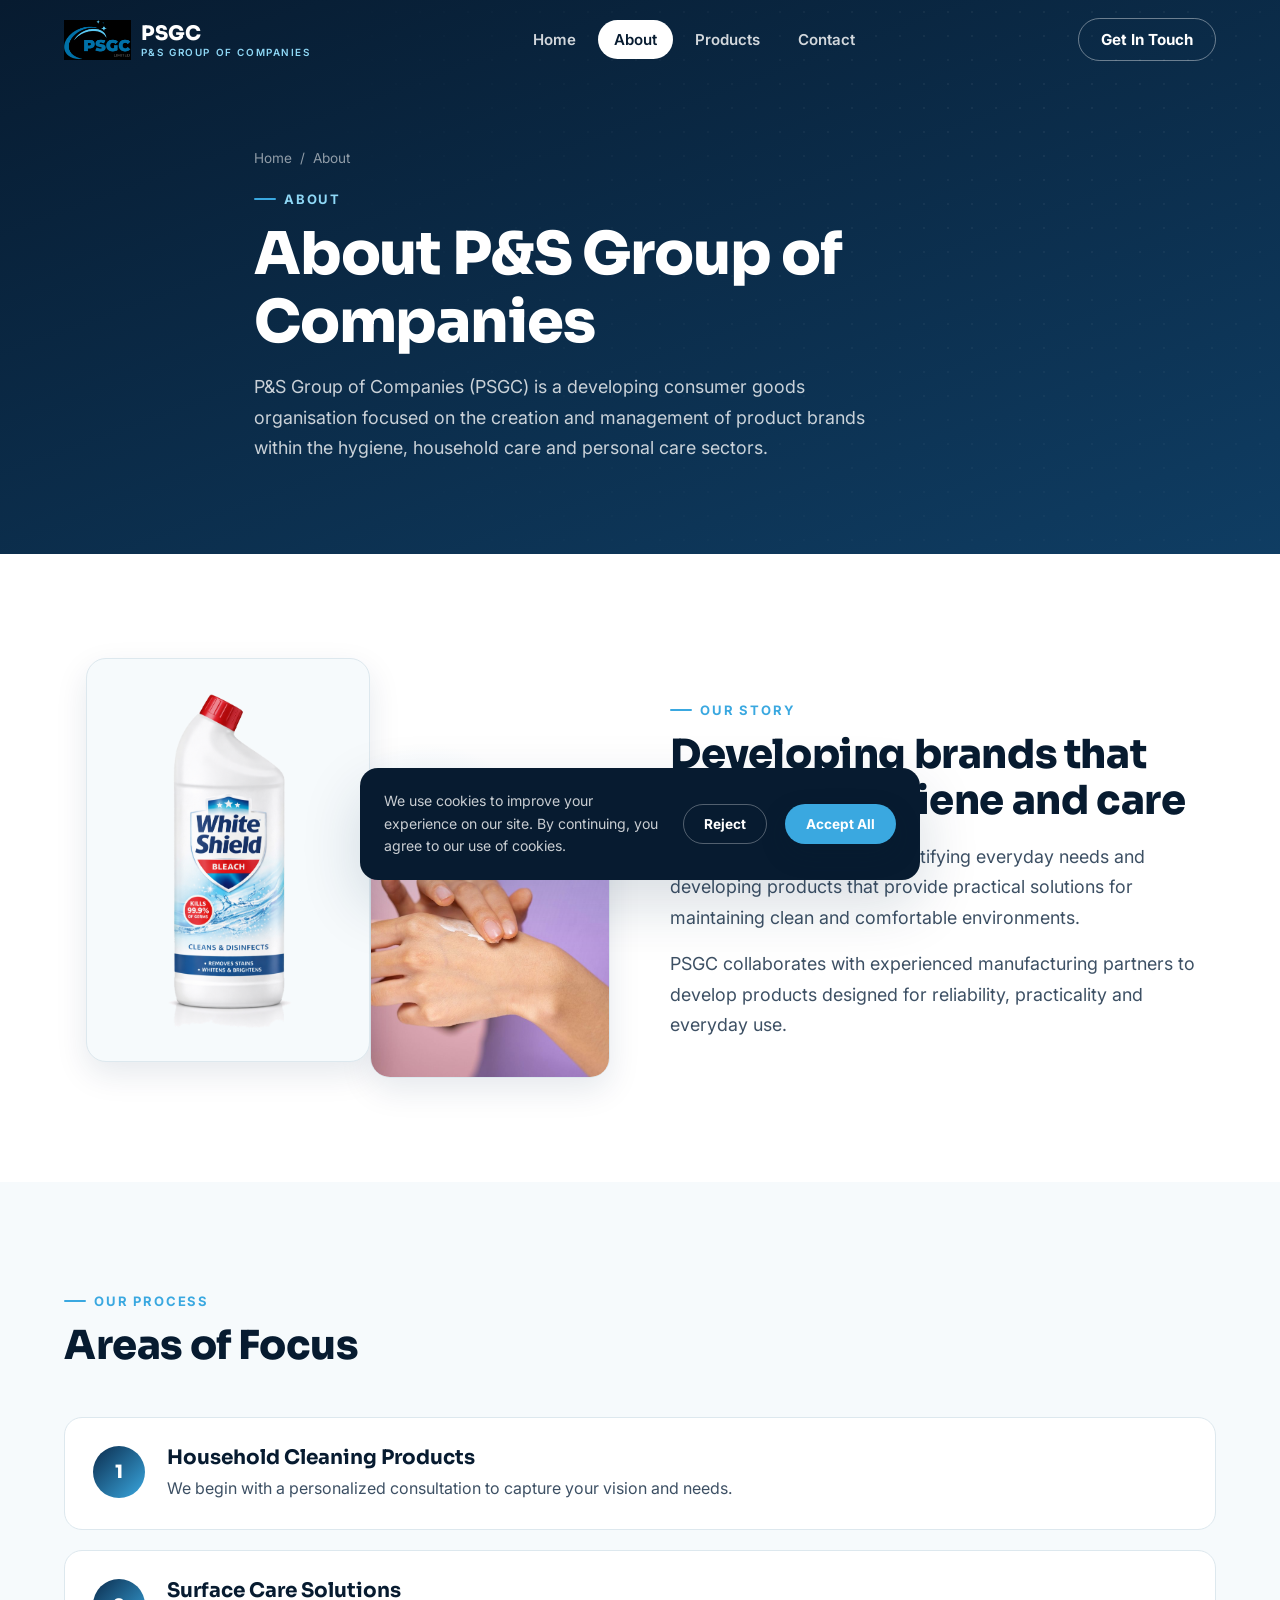
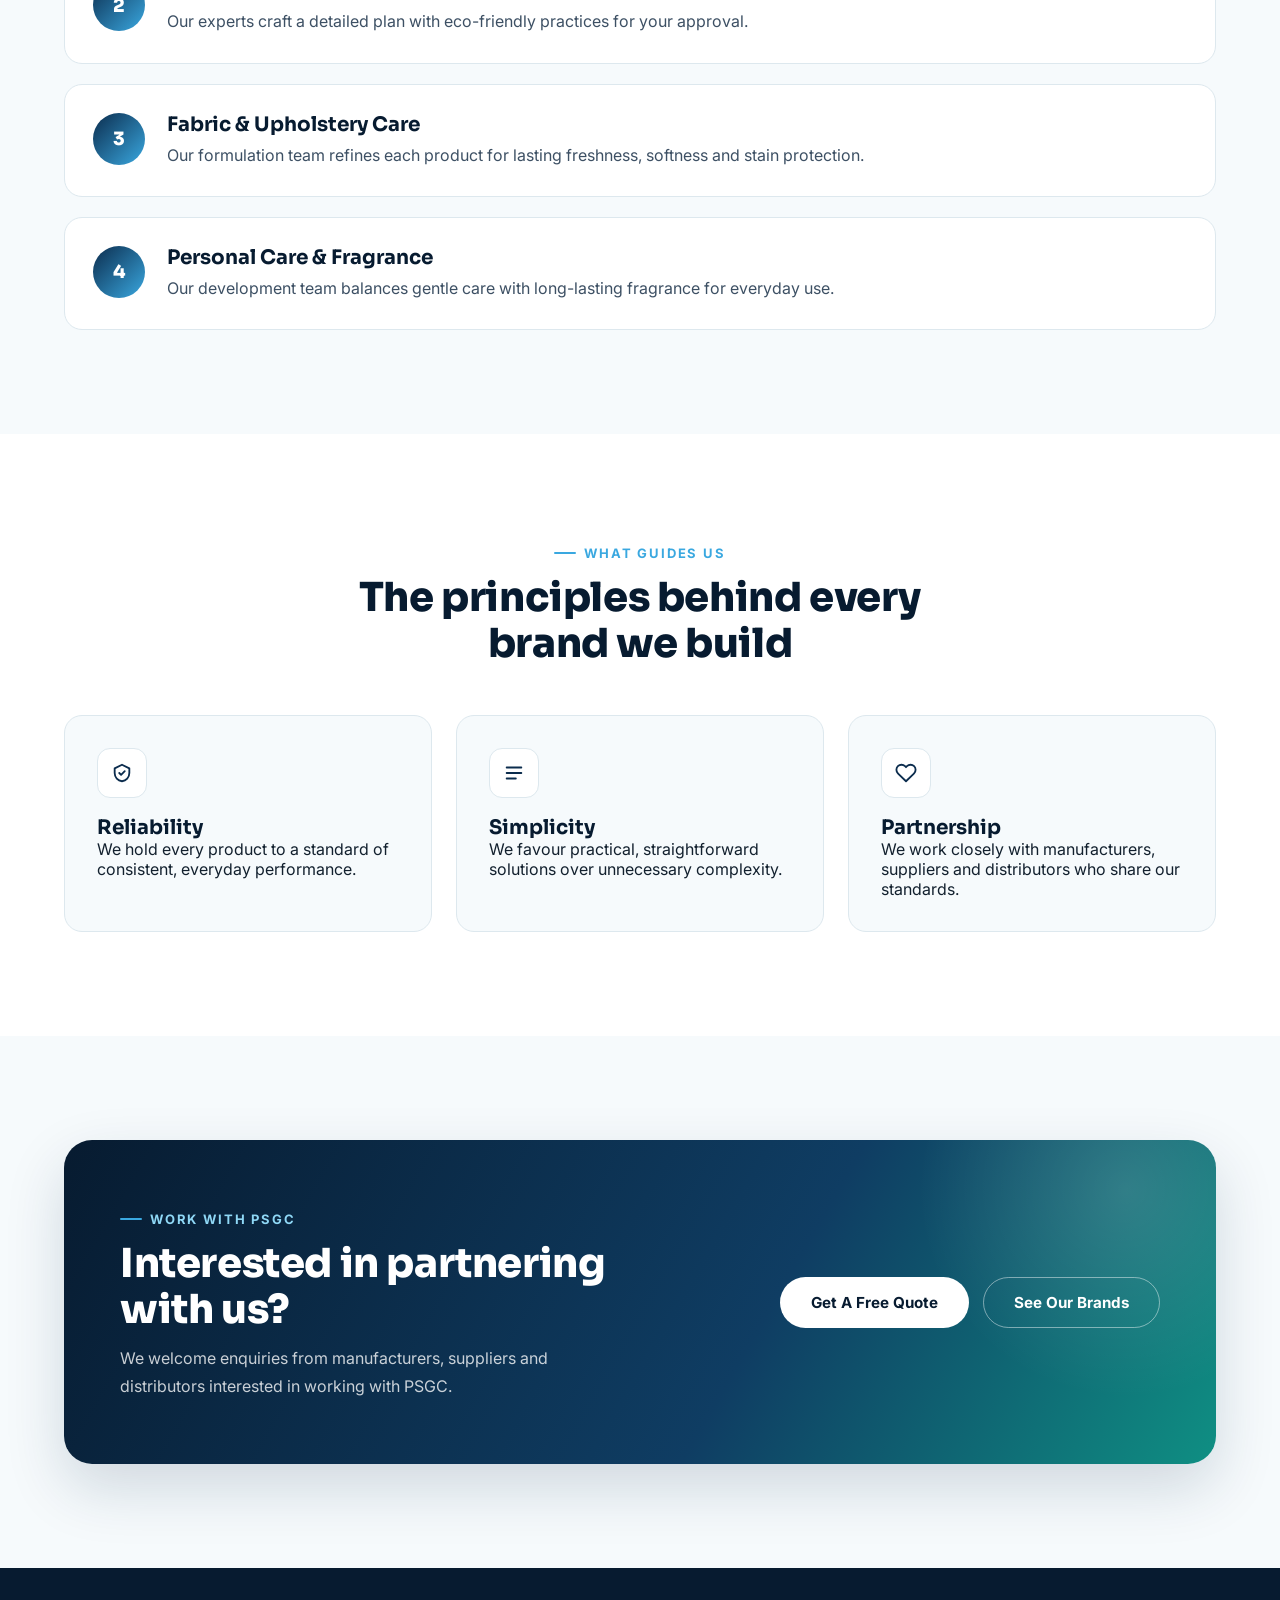
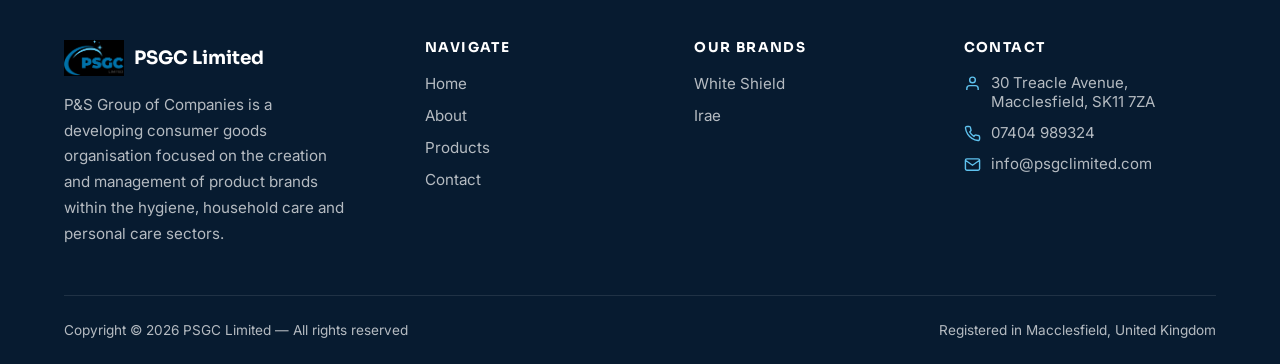
==== about.html @ ba2ca589 "Redesign hero with scrolling product showcase, transparent product images, and lifestyle photography" ====
<!doctype html>
<html lang="en">
<head>
<meta charset="UTF-8">
<meta name="viewport" content="width=device-width, initial-scale=1">
<title>About Us — PSGC Limited | P&amp;S Group of Companies</title>
<meta name="description" content="About P&amp;S Group of Companies (PSGC) — a developing consumer goods organisation focused on the creation and management of product brands within the hygiene, household care and personal care sectors.">
<link rel="icon" href="assets/img/brand/psgc-logo.png">
<link rel="stylesheet" href="assets/css/style.css">
</head>
<body>

<header class="site-header">
  <div class="container">
    <a href="/" class="brand">
      <img src="assets/img/brand/psgc-logo.png" alt="PSGC Limited logo">
      <span>PSGC<small>P&amp;S GROUP OF COMPANIES</small></span>
    </a>
    <nav class="nav-desktop">
      <a href="/">Home</a>
      <a href="/about" class="active">About</a>
      <a href="/products">Products</a>
      <a href="/contact">Contact</a>
    </nav>
    <div class="header-actions">
      <a href="/contact" class="btn btn-ghost">Get In Touch</a>
      <button class="nav-toggle" aria-label="Toggle menu"><span></span><span></span><span></span></button>
    </div>
  </div>
</header>

<div class="mobile-panel">
  <a href="/">Home</a>
  <a href="/about">About</a>
  <a href="/products">Products</a>
  <a href="/contact">Contact</a>
  <a href="/contact" class="btn btn-light">Get A Free Quote</a>
</div>

<section class="page-hero">
  <div class="container">
    <div class="crumbs"><a href="/">Home</a><span>/</span><span>About</span></div>
    <span class="eyebrow" style="color:var(--sky-300)">About</span>
    <h1>About P&amp;S Group of Companies</h1>
    <p class="lede">P&amp;S Group of Companies (PSGC) is a developing consumer goods organisation focused on the creation and management of product brands within the hygiene, household care and personal care sectors.</p>
  </div>
</section>

<!-- ============ OUR STORY ============ -->
<section class="section-pad">
  <div class="container story-grid">
    <div class="story-collage reveal">
      <div class="blob"></div>
      <img class="c1" src="assets/img/products/white-shield/5D8EAB32-C88B-4CDC-8EE5-163A10AC8425.png" alt="White Shield Bleach">
      <img class="c2 photo" src="assets/img/stock/hand-cream.jpg" alt="Woman applying body cream to her hand">
    </div>
    <div class="reveal">
      <span class="eyebrow">Our Story</span>
      <h2>Developing brands that support hygiene and care</h2>
      <p class="lede" style="margin-top:18px">The company focuses on identifying everyday needs and developing products that provide practical solutions for maintaining clean and comfortable environments.</p>
      <p class="lede">PSGC collaborates with experienced manufacturing partners to develop products designed for reliability, practicality and everyday use.</p>
    </div>
  </div>
</section>

<!-- ============ OUR PROCESS ============ -->
<section class="section-pad bg-mist">
  <div class="container">
    <div class="section-head reveal">
      <span class="eyebrow">Our Process</span>
      <h2>Areas of Focus</h2>
    </div>
    <div class="process-list reveal-stagger">
      <div class="process-item">
        <div class="pnum">1</div>
        <div>
          <h3>Household Cleaning Products</h3>
          <p>We begin with a personalized consultation to capture your vision and needs.</p>
        </div>
      </div>
      <div class="process-item">
        <div class="pnum">2</div>
        <div>
          <h3>Surface Care Solutions</h3>
          <p>Our experts craft a detailed plan with eco-friendly practices for your approval.</p>
        </div>
      </div>
      <div class="process-item">
        <div class="pnum">3</div>
        <div>
          <h3>Fabric &amp; Upholstery Care</h3>
          <p>Our formulation team refines each product for lasting freshness, softness and stain protection.</p>
        </div>
      </div>
      <div class="process-item">
        <div class="pnum">4</div>
        <div>
          <h3>Personal Care &amp; Fragrance</h3>
          <p>Our development team balances gentle care with long-lasting fragrance for everyday use.</p>
        </div>
      </div>
    </div>
  </div>
</section>

<!-- ============ WHAT GUIDES US ============ -->
<section class="section-pad">
  <div class="container">
    <div class="section-head center reveal">
      <span class="eyebrow" style="justify-content:center">What Guides Us</span>
      <h2>The principles behind every brand we build</h2>
    </div>
    <div class="mv-grid reveal-stagger">
      <div class="mv-card">
        <div class="vicon"><svg viewBox="0 0 24 24" fill="none" stroke="currentColor" stroke-width="2" stroke-linecap="round" stroke-linejoin="round"><path d="M9 12l2 2 4-4M12 3l8 4v5c0 5-3.5 8.5-8 9-4.5-.5-8-4-8-9V7l8-4z"/></svg></div>
        <h3>Reliability</h3>
        <p>We hold every product to a standard of consistent, everyday performance.</p>
      </div>
      <div class="mv-card">
        <div class="vicon"><svg viewBox="0 0 24 24" fill="none" stroke="currentColor" stroke-width="2" stroke-linecap="round" stroke-linejoin="round"><path d="M4 12h16M4 6h16M4 18h10"/></svg></div>
        <h3>Simplicity</h3>
        <p>We favour practical, straightforward solutions over unnecessary complexity.</p>
      </div>
      <div class="mv-card">
        <div class="vicon"><svg viewBox="0 0 24 24" fill="none" stroke="currentColor" stroke-width="2" stroke-linecap="round" stroke-linejoin="round"><path d="M20.84 4.61a5.5 5.5 0 00-7.78 0L12 5.67l-1.06-1.06a5.5 5.5 0 00-7.78 7.78l1.06 1.06L12 21l7.78-7.55 1.06-1.06a5.5 5.5 0 000-7.78z"/></svg></div>
        <h3>Partnership</h3>
        <p>We work closely with manufacturers, suppliers and distributors who share our standards.</p>
      </div>
    </div>
  </div>
</section>

<!-- ============ CTA ============ -->
<section class="section-pad bg-mist">
  <div class="container">
    <div class="cta-banner reveal">
      <div>
        <span class="eyebrow" style="color:var(--sky-300)">Work With PSGC</span>
        <h2>Interested in partnering with us?</h2>
        <p>We welcome enquiries from manufacturers, suppliers and distributors interested in working with PSGC.</p>
      </div>
      <div class="cta-actions">
        <a href="/contact" class="btn btn-light">Get A Free Quote</a>
        <a href="/products" class="btn btn-outline-light">See Our Brands</a>
      </div>
    </div>
  </div>
</section>

<!-- ============ FOOTER ============ -->
<footer class="site-footer">
  <div class="container">
    <div class="footer-grid">
      <div>
        <div class="footer-brand">
          <img src="assets/img/brand/psgc-logo.png" alt="PSGC Limited">
          <b>PSGC Limited</b>
        </div>
        <p>P&amp;S Group of Companies is a developing consumer goods organisation focused on the creation and management of product brands within the hygiene, household care and personal care sectors.</p>
      </div>
      <div>
        <h4>Navigate</h4>
        <ul>
          <li><a href="/">Home</a></li>
          <li><a href="/about">About</a></li>
          <li><a href="/products">Products</a></li>
          <li><a href="/contact">Contact</a></li>
        </ul>
      </div>
      <div>
        <h4>Our Brands</h4>
        <ul>
          <li><a href="/products#white-shield">White Shield</a></li>
          <li><a href="/products#irae">Irae</a></li>
        </ul>
      </div>
      <div>
        <h4>Contact</h4>
        <ul class="footer-contact">
          <li><svg viewBox="0 0 24 24" fill="none" stroke="currentColor" stroke-width="2"><path d="M20 21v-2a4 4 0 00-4-4H8a4 4 0 00-4 4v2M12 11a4 4 0 100-8 4 4 0 000 8z"/></svg><span>30 Treacle Avenue, Macclesfield, SK11 7ZA</span></li>
          <li><svg viewBox="0 0 24 24" fill="none" stroke="currentColor" stroke-width="2"><path d="M22 16.92v3a2 2 0 01-2.18 2 19.79 19.79 0 01-8.63-3.07 19.5 19.5 0 01-6-6 19.79 19.79 0 01-3.07-8.67A2 2 0 014.11 2h3a2 2 0 012 1.72c.127.96.361 1.903.7 2.81a2 2 0 01-.45 2.11L8.09 9.91a16 16 0 006 6l1.27-1.27a2 2 0 012.11-.45c.907.339 1.85.573 2.81.7A2 2 0 0122 16.92z"/></svg><span>07404 989324</span></li>
          <li><svg viewBox="0 0 24 24" fill="none" stroke="currentColor" stroke-width="2"><path d="M22 6l-10 7L2 6M4 4h16a2 2 0 012 2v12a2 2 0 01-2 2H4a2 2 0 01-2-2V6a2 2 0 012-2z"/></svg><span>info@psgclimited.com</span></li>
        </ul>
      </div>
    </div>
    <div class="footer-bottom">
      <span>Copyright &copy; 2026 PSGC Limited — All rights reserved</span>
      <span>Registered in Macclesfield, United Kingdom</span>
    </div>
  </div>
</footer>

<button class="to-top" aria-label="Back to top">
  <svg viewBox="0 0 24 24" fill="none" stroke="currentColor" stroke-width="2.4" stroke-linecap="round" stroke-linejoin="round"><path d="M12 19V5M5 12l7-7 7 7"/></svg>
</button>

<div class="cookie-banner">
  <p>We use cookies to improve your experience on our site. By continuing, you agree to our use of cookies.</p>
  <button class="btn btn-ghost" style="border-color:rgba(255,255,255,.3);color:#fff" data-cookie="rejected">Reject</button>
  <button class="btn btn-primary" style="background:var(--sky-500)" data-cookie="accepted">Accept All</button>
</div>

<script src="assets/js/main.js"></script>
</body>
</html>
---- assets/css/style.css ----
/* ==========================================================================
   PSGC Limited — Design System
   Palette drawn from the PSGC mark (navy + sky blue) and the two house
   brands: White Shield (navy/crimson) and Irae (teal/gold).
   ========================================================================== */

@import url('https://fonts.googleapis.com/css2?family=Sora:wght@400;500;600;700;800&family=Inter:wght@400;500;600;700&display=swap');

:root{
  --navy-900:#071b30;
  --navy-800:#0b2c4d;
  --navy-700:#0f3d63;
  --navy-600:#134f7f;
  --sky-500:#3aa8e0;
  --sky-400:#5fc2ee;
  --sky-300:#8fd8f6;
  --teal-600:#0f8f83;
  --teal-500:#1aab9c;
  --teal-400:#3fc9b8;
  --crimson-600:#c8102e;
  --crimson-500:#e0203f;
  --ink:#12202e;
  --ink-soft:#3d5064;
  --mist-50:#f6fafc;
  --mist-100:#eef4f8;
  --mist-200:#e2ecf2;
  --line:#dde8ee;
  --white:#ffffff;

  --font-head: 'Sora', 'Inter', sans-serif;
  --font-body: 'Inter', sans-serif;

  --radius-sm: 10px;
  --radius-md: 18px;
  --radius-lg: 28px;

  --shadow-sm: 0 2px 10px rgba(11,44,77,.06);
  --shadow-md: 0 12px 32px rgba(11,44,77,.10);
  --shadow-lg: 0 24px 60px rgba(11,44,77,.16);

  --ease: cubic-bezier(.22,1,.36,1);
}

*,*::before,*::after{ box-sizing:border-box; min-width:0; }
html{ scroll-behavior:smooth; }
body{
  margin:0;
  font-family:var(--font-body);
  color:var(--ink);
  background:var(--white);
  -webkit-font-smoothing:antialiased;
  overflow-x:hidden;
}
img{ max-width:100%; display:block; }
a{ color:inherit; text-decoration:none; }
ul{ margin:0; padding:0; list-style:none; }
h1,h2,h3,h4{ font-family:var(--font-head); margin:0; line-height:1.15; color:var(--navy-900); }
p{ margin:0; }
button{ font-family:inherit; cursor:pointer; }
input,textarea,select{ font-family:inherit; }

.container{
  width:100%;
  max-width:1200px;
  margin-inline:auto;
  padding-inline:24px;
}
@media(max-width:700px){ .container{ padding-inline:20px; } }

section{ position:relative; }

.eyebrow{
  display:inline-flex;
  align-items:center;
  gap:8px;
  font-size:13px;
  font-weight:700;
  letter-spacing:.14em;
  text-transform:uppercase;
  color:var(--sky-500);
  margin-bottom:14px;
}
.eyebrow::before{
  content:'';
  width:22px; height:2px;
  background:var(--sky-500);
  border-radius:2px;
}

h1{ font-size:clamp(2.3rem,4.6vw,3.7rem); font-weight:800; letter-spacing:-.02em; }
h2{ font-size:clamp(1.7rem,3.2vw,2.5rem); font-weight:800; letter-spacing:-.01em; }
h3{ font-size:1.25rem; font-weight:700; }
.lede{ font-size:clamp(1.02rem,1.4vw,1.18rem); color:var(--ink-soft); line-height:1.7; }

.section-head{
  max-width:640px;
  margin-bottom:48px;
}
.section-head.center{ margin-inline:auto; text-align:center; }

/* ---------- buttons ---------- */
.btn{
  position:relative;
  display:inline-flex;
  align-items:center;
  justify-content:center;
  gap:10px;
  padding:15px 30px;
  border-radius:999px;
  font-weight:700;
  font-size:.95rem;
  border:1px solid transparent;
  transition:transform .35s var(--ease), box-shadow .35s var(--ease), background .35s var(--ease), color .35s var(--ease), border-color .35s var(--ease);
  white-space:nowrap;
}
.btn svg{ width:16px; height:16px; transition:transform .35s var(--ease); }
.btn:hover svg{ transform:translateX(4px); }
.btn:active{ transform:scale(.97); }

.btn-primary{
  background:var(--navy-900);
  color:var(--white);
  box-shadow:0 10px 24px rgba(7,27,48,.28);
}
.btn-primary:hover{ background:var(--sky-500); box-shadow:0 14px 30px rgba(58,168,224,.36); transform:translateY(-2px); }

.btn-ghost{
  background:transparent;
  color:var(--navy-900);
  border-color:var(--line);
}
.btn-ghost:hover{ border-color:var(--navy-900); background:var(--navy-900); color:var(--white); transform:translateY(-2px); }

.btn-light{
  background:var(--white);
  color:var(--navy-900);
}
.btn-light:hover{ background:var(--navy-900); color:var(--white); transform:translateY(-2px); }

.btn-outline-light{
  background:transparent;
  color:var(--white);
  border-color:rgba(255,255,255,.45);
}
.btn-outline-light:hover{ background:rgba(255,255,255,.14); border-color:#fff; transform:translateY(-2px); }

.btn-block{ width:100%; }

/* ---------- reveal-on-scroll ---------- */
.reveal{ opacity:0; transform:translateY(28px); transition:opacity .8s var(--ease), transform .8s var(--ease); }
.reveal.in{ opacity:1; transform:translateY(0); }
.reveal-stagger > *{ opacity:0; transform:translateY(24px); transition:opacity .7s var(--ease), transform .7s var(--ease); }
.reveal-stagger.in > *{ opacity:1; transform:translateY(0); }
.reveal-stagger.in > *:nth-child(1){ transition-delay:.02s; }
.reveal-stagger.in > *:nth-child(2){ transition-delay:.10s; }
.reveal-stagger.in > *:nth-child(3){ transition-delay:.18s; }
.reveal-stagger.in > *:nth-child(4){ transition-delay:.26s; }
.reveal-stagger.in > *:nth-child(5){ transition-delay:.34s; }
.reveal-stagger.in > *:nth-child(6){ transition-delay:.42s; }
.reveal-stagger.in > *:nth-child(7){ transition-delay:.50s; }
.reveal-stagger.in > *:nth-child(8){ transition-delay:.58s; }

@media (prefers-reduced-motion: reduce){
  html{ scroll-behavior:auto; }
  .reveal,.reveal-stagger > *{ opacity:1 !important; transform:none !important; transition:none !important; }
  *{ animation-duration:.001s !important; }
}

/* ==========================================================================
   Header
   ========================================================================== */
.site-header{
  position:fixed; inset:0 0 auto 0;
  z-index:1000;
  padding:18px 0;
  transition:padding .4s var(--ease), background .4s var(--ease), box-shadow .4s var(--ease);
}
.site-header .container{ display:flex; align-items:center; justify-content:space-between; gap:24px; }
.site-header.scrolled{
  padding:10px 0;
  background:rgba(255,255,255,.86);
  backdrop-filter:blur(14px) saturate(1.4);
  -webkit-backdrop-filter:blur(14px) saturate(1.4);
  box-shadow:0 6px 24px rgba(11,44,77,.08);
}

.brand{ display:flex; align-items:center; gap:10px; font-family:var(--font-head); font-weight:800; font-size:1.25rem; color:#fff; transition:color .4s var(--ease); }
.brand img{ height:40px; width:auto; transition:height .4s var(--ease); }
.site-header.scrolled .brand img{ height:34px; }
.brand small{ display:block; font-family:var(--font-body); font-weight:600; font-size:.62rem; letter-spacing:.16em; color:var(--sky-300); transition:color .4s var(--ease); }
.site-header.scrolled .brand{ color:var(--navy-900); }
.site-header.scrolled .brand small{ color:var(--sky-500); }

.nav-desktop{ display:flex; align-items:center; gap:6px; }
.nav-desktop a{
  position:relative;
  padding:10px 16px;
  font-weight:600;
  font-size:.94rem;
  color:rgba(255,255,255,.82);
  border-radius:999px;
  transition:color .3s, background .3s;
}
.nav-desktop a:hover{ background:rgba(255,255,255,.14); color:#fff; }
.nav-desktop a.active{ color:var(--navy-900); background:#fff; }
.site-header.scrolled .nav-desktop a{ color:var(--navy-800); }
.site-header.scrolled .nav-desktop a:hover{ background:var(--mist-100); color:var(--navy-900); }
.site-header.scrolled .nav-desktop a.active{ color:var(--white); background:var(--navy-900); }

.header-actions{ display:flex; align-items:center; gap:14px; }
.header-actions .btn{ padding:11px 22px; }
.header-actions .btn-ghost{ color:#fff; border-color:rgba(255,255,255,.4); }
.header-actions .btn-ghost:hover{ background:#fff; color:var(--navy-900); border-color:#fff; }
.site-header.scrolled .header-actions .btn-ghost{ color:var(--navy-900); border-color:var(--line); }
.site-header.scrolled .header-actions .btn-ghost:hover{ background:var(--navy-900); color:#fff; border-color:var(--navy-900); }

.nav-toggle{ border-color:rgba(255,255,255,.4); background:rgba(255,255,255,.06); }
.nav-toggle span{ background:#fff; }
.site-header.scrolled .nav-toggle{ border-color:var(--line); background:var(--white); }
.site-header.scrolled .nav-toggle span{ background:var(--navy-900); }

.nav-toggle{
  display:none;
  width:46px; height:46px;
  align-items:center; justify-content:center;
  border-radius:12px;
  border:1px solid var(--line);
  background:var(--white);
  flex-direction:column;
  gap:5px;
}
.nav-toggle span{ width:20px; height:2px; background:var(--navy-900); border-radius:2px; transition:transform .3s var(--ease), opacity .3s; }
.nav-toggle.open span:nth-child(1){ transform:translateY(7px) rotate(45deg); }
.nav-toggle.open span:nth-child(2){ opacity:0; }
.nav-toggle.open span:nth-child(3){ transform:translateY(-7px) rotate(-45deg); }

.mobile-panel{
  position:fixed; inset:0;
  background:var(--navy-900);
  z-index:999;
  display:flex; flex-direction:column;
  padding:110px 32px 40px;
  transform:translateY(-100%);
  transition:transform .5s var(--ease);
}
.mobile-panel.open{ transform:translateY(0); }
.mobile-panel a{
  color:#fff; font-family:var(--font-head); font-size:1.9rem; font-weight:700;
  padding:14px 0; border-bottom:1px solid rgba(255,255,255,.12);
}
.mobile-panel .btn{ margin-top:28px; }

@media(max-width:920px){
  .nav-desktop, .header-actions .btn-ghost{ display:none; }
  .nav-toggle{ display:flex; }
}

/* ==========================================================================
   Hero
   ========================================================================== */
.hero{
  position:relative;
  padding:170px 0 120px;
  background:
    radial-gradient(1100px 620px at 82% -10%, rgba(63,201,184,.16), transparent 60%),
    radial-gradient(900px 520px at -10% 10%, rgba(58,168,224,.20), transparent 60%),
    linear-gradient(180deg, var(--navy-900), var(--navy-800) 55%, var(--navy-700));
  color:#fff;
  overflow:hidden;
}
.hero::after{
  content:'';
  position:absolute; inset:0;
  background-image:radial-gradient(rgba(255,255,255,.09) 1px, transparent 1px);
  background-size:26px 26px;
  mask-image:linear-gradient(180deg, rgba(0,0,0,.6), transparent 75%);
  pointer-events:none;
}
.hero-grid{ position:relative; z-index:2; display:grid; grid-template-columns:1.05fr .95fr; gap:56px; align-items:center; }
@media(max-width:940px){ .hero-grid{ grid-template-columns:1fr; text-align:center; } .hero-grid .lede{ margin-inline:auto; } }

.hero h1{ color:#fff; margin-bottom:22px; }
.hero .lede{ color:rgba(255,255,255,.78); max-width:560px; margin-bottom:36px; }
.hero-ctas{ display:flex; gap:16px; flex-wrap:wrap; }
@media(max-width:940px){ .hero-ctas{ justify-content:center; } }

.hero-stats{ display:flex; gap:38px; margin-top:56px; flex-wrap:wrap; }
@media(max-width:940px){ .hero-stats{ justify-content:center; } }
.hero-stats .stat b{ display:block; font-family:var(--font-head); font-size:2rem; color:#fff; }
.hero-stats .stat span{ font-size:.82rem; color:rgba(255,255,255,.6); }

.hero-visual{ position:relative; height:460px; }
@media(max-width:940px){ .hero-visual{ height:340px; margin-top:20px; } }
.hero-orb{
  position:absolute; border-radius:50%;
  background:radial-gradient(circle at 35% 30%, rgba(255,255,255,.9), rgba(143,216,246,.15) 60%, transparent 70%);
  filter:blur(1px);
}
.hero-scroll{
  position:relative; z-index:2;
  display:flex; gap:18px;
  justify-content:center;
  height:100%;
  padding:4px 0;
}
.hero-scroll-col{
  position:relative;
  width:170px;
  height:100%;
  overflow:hidden;
  border-radius:26px;
}
.hero-scroll-col:nth-child(3){ margin-top:-54px; }
.hero-scroll-track{
  display:flex;
  flex-direction:column;
  gap:18px;
  animation:scrollUp 32s linear infinite;
}
.hero-scroll-col.down .hero-scroll-track{ animation-name:scrollDown; animation-duration:38s; }
.hero-scroll:hover .hero-scroll-track{ animation-play-state:paused; }
@keyframes scrollUp{ from{ transform:translateY(0); } to{ transform:translateY(-50%); } }
@keyframes scrollDown{ from{ transform:translateY(-50%); } to{ transform:translateY(0); } }

.hero-pcard{
  flex:none;
  background:rgba(255,255,255,.08);
  border:1px solid rgba(255,255,255,.16);
  border-radius:20px;
  padding:16px;
  backdrop-filter:blur(8px);
  -webkit-backdrop-filter:blur(8px);
  display:flex; align-items:center; justify-content:center;
  box-shadow:0 20px 40px rgba(5,15,28,.28);
  transition:background .3s, border-color .3s, transform .3s var(--ease);
}
.hero-scroll-col:hover .hero-pcard{ transform:none; }
.hero-pcard:hover{ background:rgba(255,255,255,.16); border-color:rgba(255,255,255,.3); }
.hero-pcard img{ height:150px; width:100%; object-fit:contain; filter:drop-shadow(0 14px 22px rgba(0,0,0,.35)); }

.hero-scroll-fade{
  position:absolute; left:0; right:0; height:64px; z-index:3; pointer-events:none;
}
.hero-scroll-fade.top{ top:0; background:linear-gradient(180deg, var(--navy-900), transparent); }
.hero-scroll-fade.bottom{ bottom:0; background:linear-gradient(0deg, var(--navy-900), transparent); }

@media(max-width:940px){
  .hero-scroll-col{ width:130px; }
  .hero-pcard img{ height:110px; }
}
@media(prefers-reduced-motion: reduce){
  .hero-scroll-track{ animation:none !important; }
}

.sparkle{ position:absolute; color:var(--sky-300); opacity:.9; animation:twinkle 2.6s ease-in-out infinite; }
@keyframes twinkle{ 0%,100%{ opacity:.25; transform:scale(.7);} 50%{ opacity:1; transform:scale(1.15);} }

/* page hero (interior pages) */
.page-hero{
  position:relative;
  padding:150px 0 90px;
  background:linear-gradient(160deg, var(--navy-900), var(--navy-700));
  color:#fff;
  overflow:hidden;
}
.page-hero::after{
  content:'';
  position:absolute; inset:0;
  background-image:radial-gradient(rgba(255,255,255,.08) 1px, transparent 1px);
  background-size:24px 24px;
  mask-image:radial-gradient(circle at 80% 20%, rgba(0,0,0,.7), transparent 70%);
}
.page-hero .container{ position:relative; z-index:2; max-width:820px; }
.page-hero h1{ color:#fff; margin-bottom:16px; }
.page-hero .lede{ color:rgba(255,255,255,.78); max-width:640px; }
.crumbs{ display:flex; gap:8px; align-items:center; font-size:.85rem; color:rgba(255,255,255,.55); margin-bottom:18px; }
.crumbs a:hover{ color:#fff; }

/* ==========================================================================
   Marquee strip
   ========================================================================== */
.strip{
  background:var(--mist-50);
  border-block:1px solid var(--line);
  padding:22px 0;
  overflow:hidden;
}
.strip-track{ display:flex; gap:64px; width:max-content; animation:marquee 26s linear infinite; }
.strip:hover .strip-track{ animation-play-state:paused; }
.strip-track span{ display:flex; align-items:center; gap:10px; font-family:var(--font-head); font-weight:700; color:var(--navy-700); font-size:.98rem; white-space:nowrap; letter-spacing:.02em; }
.strip-track span i{ width:6px; height:6px; border-radius:50%; background:var(--sky-500); display:inline-block; }
@keyframes marquee{ from{ transform:translateX(0);} to{ transform:translateX(-50%);} }

/* ==========================================================================
   Values cards
   ========================================================================== */
.values-grid{ display:grid; grid-template-columns:repeat(3,1fr); gap:24px; }
@media(max-width:860px){ .values-grid{ grid-template-columns:1fr; } }
.value-card{
  position:relative;
  padding:34px 28px;
  border-radius:var(--radius-md);
  background:var(--white);
  border:1px solid var(--line);
  transition:transform .45s var(--ease), box-shadow .45s var(--ease), border-color .45s var(--ease);
  overflow:hidden;
}
.value-card::before{
  content:'';
  position:absolute; inset:0;
  background:linear-gradient(135deg, var(--sky-400), var(--teal-400));
  opacity:0;
  transition:opacity .45s var(--ease);
  z-index:0;
}
.value-card:hover{ transform:translateY(-8px); box-shadow:var(--shadow-lg); border-color:transparent; }
.value-card:hover::before{ opacity:1; }
.value-card > *{ position:relative; z-index:1; }
.value-card .num{ font-family:var(--font-head); font-size:.85rem; font-weight:700; color:var(--sky-500); transition:color .4s; }
.value-card:hover .num{ color:rgba(255,255,255,.75); }
.value-card .vicon{
  width:52px; height:52px; border-radius:14px;
  background:var(--mist-100);
  display:flex; align-items:center; justify-content:center;
  margin:16px 0 18px;
  transition:background .4s var(--ease);
}
.value-card .vicon svg{ width:24px; height:24px; stroke:var(--navy-800); transition:stroke .4s; }
.value-card:hover .vicon{ background:rgba(255,255,255,.22); }
.value-card:hover .vicon svg{ stroke:#fff; }
.value-card h3{ margin-bottom:10px; transition:color .4s; }
.value-card:hover h3{ color:#fff; }
.value-card p{ color:var(--ink-soft); transition:color .4s; line-height:1.6; }
.value-card:hover p{ color:rgba(255,255,255,.92); }

/* ==========================================================================
   Brand showcase cards (Our Brands)
   ========================================================================== */
.brands-grid{ display:grid; grid-template-columns:1fr 1fr; gap:28px; }
@media(max-width:860px){ .brands-grid{ grid-template-columns:1fr; } }

.brand-card{
  position:relative;
  border-radius:var(--radius-lg);
  padding:44px 40px;
  color:#fff;
  overflow:hidden;
  min-height:420px;
  display:flex; flex-direction:column;
  isolation:isolate;
  box-shadow:var(--shadow-md);
}
.brand-card.ws{ background:linear-gradient(150deg,#0d2c52,#123a6b 55%,#1a4d8c); }
.brand-card.irae{ background:linear-gradient(150deg,#063a35,#0f8f83 60%,#1aab9c); }

.brand-card .glow{
  position:absolute; width:340px; height:340px; border-radius:50%;
  filter:blur(60px); opacity:.35; z-index:-1;
}
.brand-card.ws .glow{ background:var(--crimson-500); top:-80px; right:-80px; }
.brand-card.irae .glow{ background:#ffd580; top:-80px; right:-80px; }

.brand-card .tag{
  align-self:flex-start;
  font-size:.72rem; font-weight:700; letter-spacing:.12em; text-transform:uppercase;
  background:rgba(255,255,255,.14);
  padding:7px 14px; border-radius:999px; margin-bottom:20px;
  backdrop-filter:blur(6px);
}
.brand-card h3{ color:#fff; font-size:1.9rem; margin-bottom:14px; }
.brand-card p{ color:rgba(255,255,255,.82); line-height:1.7; margin-bottom:14px; }
.brand-card .more{ margin-top:auto; padding-top:22px; display:flex; align-items:center; justify-content:space-between; gap:16px; }
.brand-card .more a{ font-weight:700; display:inline-flex; align-items:center; gap:8px; color:#fff; }
.brand-card .more a svg{ width:16px; height:16px; transition:transform .35s var(--ease); }
.brand-card:hover .more a svg{ transform:translateX(6px); }

.brand-card .bottles{ position:absolute; right:-10px; bottom:-10px; display:flex; align-items:flex-end; gap:-10px; z-index:0; }
.brand-card .bottles img{
  height:230px; width:auto; object-fit:contain;
  filter:drop-shadow(0 20px 30px rgba(0,0,0,.35));
  transition:transform .6s var(--ease);
}
.brand-card .bottles img:nth-child(2){ height:190px; margin-left:-46px; margin-bottom:-6px; }
.brand-card:hover .bottles img:nth-child(1){ transform:translateY(-10px) rotate(-3deg); }
.brand-card:hover .bottles img:nth-child(2){ transform:translateY(-6px) rotate(3deg); }

/* ==========================================================================
   Focus tabs
   ========================================================================== */
.focus-wrap{ display:grid; grid-template-columns:.85fr 1.15fr; gap:0; border-radius:var(--radius-lg); overflow:hidden; box-shadow:var(--shadow-md); border:1px solid var(--line); }
@media(max-width:820px){ .focus-wrap{ grid-template-columns:1fr; } }

.focus-tabs{ background:var(--navy-900); padding:14px; display:flex; flex-direction:column; gap:8px; }
@media(max-width:820px){ .focus-tabs{ flex-direction:row; overflow-x:auto; } }
.focus-tab{
  text-align:left;
  padding:20px 22px;
  border-radius:16px;
  background:transparent;
  border:none;
  color:rgba(255,255,255,.62);
  display:flex; align-items:center; gap:14px;
  transition:background .35s var(--ease), color .35s var(--ease);
  white-space:nowrap;
}
.focus-tab .fi{ width:38px; height:38px; border-radius:10px; background:rgba(255,255,255,.08); display:flex; align-items:center; justify-content:center; flex:none; }
.focus-tab .fi svg{ width:18px; height:18px; stroke:currentColor; }
.focus-tab span{ font-weight:700; font-size:1.02rem; }
.focus-tab.active{ background:linear-gradient(120deg, var(--sky-500), var(--teal-500)); color:#fff; }
.focus-tab:not(.active):hover{ background:rgba(255,255,255,.08); color:#fff; }

.focus-panels{ position:relative; background:var(--white); padding:46px; }
@media(max-width:640px){ .focus-panels{ padding:32px 24px; } }
.focus-panel{ display:none; animation:fadeUp .5s var(--ease); }
.focus-panel.active{ display:block; }
@keyframes fadeUp{ from{ opacity:0; transform:translateY(14px);} to{ opacity:1; transform:translateY(0);} }
.focus-panel h3{ font-size:1.5rem; margin-bottom:10px; }
.focus-panel p{ color:var(--ink-soft); margin-bottom:26px; line-height:1.7; }
.focus-panel-grid{ display:grid; grid-template-columns:1fr 200px; gap:32px; align-items:start; }
@media(max-width:760px){ .focus-panel-grid{ grid-template-columns:1fr; } }
.focus-photo{ border-radius:18px; overflow:hidden; aspect-ratio:4/5; box-shadow:var(--shadow-sm); border:1px solid var(--line); }
.focus-photo img{ width:100%; height:100%; object-fit:cover; display:block; }
@media(max-width:760px){ .focus-photo{ aspect-ratio:16/9; } }
.focus-items{ display:grid; grid-template-columns:1fr 1fr; gap:14px; }
@media(max-width:520px){ .focus-items{ grid-template-columns:1fr; } }
.focus-items li{
  display:flex; align-items:center; gap:12px;
  padding:16px 18px; border-radius:14px; background:var(--mist-50); border:1px solid var(--line);
  font-weight:600; color:var(--navy-800);
  transition:transform .3s var(--ease), box-shadow .3s var(--ease), border-color .3s;
}
.focus-items li:hover{ transform:translateY(-4px); box-shadow:var(--shadow-sm); border-color:var(--sky-400); }
.focus-items li .dot{ width:9px; height:9px; border-radius:50%; background:linear-gradient(120deg,var(--sky-500),var(--teal-500)); flex:none; }

/* ==========================================================================
   Partnerships CTA banner
   ========================================================================== */
.cta-banner{
  border-radius:var(--radius-lg);
  padding:64px 56px;
  background:linear-gradient(120deg, var(--navy-900), var(--navy-700) 60%, var(--teal-600));
  color:#fff;
  display:flex; align-items:center; justify-content:space-between; gap:40px;
  position:relative; overflow:hidden;
  box-shadow:var(--shadow-lg);
}
@media(max-width:820px){ .cta-banner{ flex-direction:column; text-align:center; padding:48px 30px; } }
.cta-banner::before{
  content:'';
  position:absolute; width:420px; height:420px; border-radius:50%;
  background:radial-gradient(circle, rgba(255,255,255,.14), transparent 70%);
  right:-120px; top:-160px;
}
.cta-banner h2{ color:#fff; margin-bottom:12px; max-width:520px; }
.cta-banner p{ color:rgba(255,255,255,.78); max-width:460px; line-height:1.7; }
.cta-banner .cta-actions{ display:flex; gap:14px; flex-wrap:wrap; position:relative; z-index:2; }
@media(max-width:820px){ .cta-banner .cta-actions{ justify-content:center; } }

/* ==========================================================================
   Footer
   ========================================================================== */
.site-footer{ background:var(--navy-900); color:rgba(255,255,255,.7); padding:72px 0 0; }
.footer-grid{ display:grid; grid-template-columns:1.4fr 1fr 1fr 1.1fr; gap:40px; padding-bottom:48px; border-bottom:1px solid rgba(255,255,255,.1); }
@media(max-width:820px){ .footer-grid{ grid-template-columns:1fr 1fr; } }
@media(max-width:520px){ .footer-grid{ grid-template-columns:1fr; } }
.footer-brand{ display:flex; align-items:center; gap:10px; margin-bottom:16px; }
.footer-brand img{ height:36px; }
.footer-brand b{ color:#fff; font-family:var(--font-head); font-size:1.15rem; }
.site-footer p{ line-height:1.7; font-size:.95rem; max-width:280px; }
.site-footer h4{ color:#fff; font-size:.85rem; letter-spacing:.1em; text-transform:uppercase; margin-bottom:18px; }
.site-footer ul li{ margin-bottom:12px; }
.site-footer ul a{ font-size:.95rem; transition:color .3s, padding-left .3s; }
.site-footer ul a:hover{ color:#fff; padding-left:4px; }
.footer-contact li{ display:flex; gap:10px; align-items:flex-start; font-size:.94rem; }
.footer-contact svg{ width:17px; height:17px; flex:none; margin-top:2px; stroke:var(--sky-400); }
.footer-bottom{ display:flex; justify-content:space-between; align-items:center; padding:26px 0; font-size:.85rem; flex-wrap:wrap; gap:12px; }
.footer-bottom a:hover{ color:#fff; }
.socials{ display:flex; gap:10px; }
.socials a{ width:38px; height:38px; border-radius:50%; border:1px solid rgba(255,255,255,.18); display:flex; align-items:center; justify-content:center; transition:background .3s, transform .3s; }
.socials a:hover{ background:var(--sky-500); transform:translateY(-3px); border-color:transparent; }
.socials svg{ width:16px; height:16px; }

/* ==========================================================================
   About page
   ========================================================================== */
.story-grid{ display:grid; grid-template-columns:1fr 1fr; gap:60px; align-items:center; }
@media(max-width:900px){ .story-grid{ grid-template-columns:1fr; gap:36px; } }
.story-collage{ position:relative; height:420px; }
@media(max-width:900px){ .story-collage{ height:320px; } }
.story-collage img{
  position:absolute; border-radius:20px; object-fit:contain; background:var(--mist-50);
  box-shadow:var(--shadow-md); padding:20px; border:1px solid var(--line);
}
.story-collage .c1{ width:52%; top:0; left:4%; z-index:2; }
.story-collage .c2{ width:44%; bottom:0; right:0; z-index:1; }
.story-collage img.photo{ object-fit:cover; padding:0; background:none; height:280px; }
@media(max-width:900px){ .story-collage img.photo{ height:220px; } }
.story-collage .blob{ position:absolute; width:260px; height:260px; background:radial-gradient(circle, rgba(58,168,224,.18), transparent 70%); border-radius:50%; top:20%; right:10%; z-index:0; }

.story-grid p + p{ margin-top:16px; }

.process-list{ counter-reset:step; display:grid; gap:20px; }
.process-item{
  counter-increment:step;
  display:grid; grid-template-columns:auto 1fr; gap:22px;
  padding:28px; border-radius:var(--radius-md); background:var(--white); border:1px solid var(--line);
  transition:transform .4s var(--ease), box-shadow .4s var(--ease), border-color .4s;
}
.process-item:hover{ transform:translateX(6px); box-shadow:var(--shadow-md); border-color:var(--sky-400); }
.process-item .pnum{
  width:52px; height:52px; border-radius:50%; flex:none;
  display:flex; align-items:center; justify-content:center;
  font-family:var(--font-head); font-weight:800; font-size:1.15rem; color:#fff;
  background:linear-gradient(135deg, var(--navy-800), var(--sky-500));
}
.process-item h3{ margin-bottom:6px; }
.process-item p{ color:var(--ink-soft); line-height:1.65; }

.mv-grid{ display:grid; grid-template-columns:repeat(3,1fr); gap:24px; }
@media(max-width:860px){ .mv-grid{ grid-template-columns:1fr; } }
.mv-card{ padding:32px; border-radius:var(--radius-md); border:1px solid var(--line); background:var(--mist-50); }
.mv-card .vicon{ width:50px; height:50px; border-radius:13px; background:#fff; border:1px solid var(--line); display:flex; align-items:center; justify-content:center; margin-bottom:18px; }
.mv-card .vicon svg{ width:22px; height:22px; stroke:var(--navy-800); }

/* ==========================================================================
   Products page
   ========================================================================== */
.brand-hero{
  border-radius:var(--radius-lg);
  padding:56px;
  color:#fff;
  position:relative; overflow:hidden;
  display:grid; grid-template-columns:1.1fr .9fr; gap:36px; align-items:center;
  box-shadow:var(--shadow-lg);
}
@media(max-width:860px){ .brand-hero{ grid-template-columns:1fr; padding:38px 26px; text-align:center; } }
.brand-hero.ws{ background:linear-gradient(140deg,#0d2c52,#123a6b 55%,#1a4d8c); }
.brand-hero.irae{ background:linear-gradient(140deg,#063a35,#0f8f83 55%,#1aab9c); }
.brand-hero .tag{ display:inline-flex; font-size:.72rem; font-weight:700; letter-spacing:.12em; text-transform:uppercase; background:rgba(255,255,255,.15); padding:8px 16px; border-radius:999px; margin-bottom:18px; }
.brand-hero h2{ color:#fff; margin-bottom:14px; }
.brand-hero p{ color:rgba(255,255,255,.85); line-height:1.75; }
.brand-hero .bh-visual{ display:flex; justify-content:center; gap:14px; }
.brand-hero .bh-visual img{ height:220px; filter:drop-shadow(0 30px 40px rgba(0,0,0,.35)); animation:float 7s ease-in-out infinite; background:#fff; border-radius:16px; padding:14px; }
.brand-hero .bh-visual img:nth-child(2){ height:180px; margin-top:40px; animation-delay:1.5s; }
@media(max-width:520px){ .brand-hero .bh-visual img{ height:150px; } .brand-hero .bh-visual img:nth-child(2){ height:120px; } }

.lifestyle-banner{
  position:relative; height:260px; margin-top:32px;
  border-radius:var(--radius-lg); overflow:hidden; box-shadow:var(--shadow-md);
}
.lifestyle-banner img{ width:100%; height:100%; object-fit:cover; }
.lifestyle-banner::after{
  content:''; position:absolute; inset:0;
  background:linear-gradient(90deg, rgba(7,27,48,.82), rgba(7,27,48,.25) 55%, transparent 80%);
}
.lifestyle-banner-cap{
  position:absolute; inset:0; z-index:2;
  display:flex; flex-direction:column; justify-content:center; gap:12px;
  padding:36px 44px; max-width:440px; color:#fff;
}
.lifestyle-tag{
  align-self:flex-start; font-size:.72rem; font-weight:700; letter-spacing:.12em; text-transform:uppercase;
  background:rgba(255,255,255,.16); padding:7px 14px; border-radius:999px; backdrop-filter:blur(6px);
}
.lifestyle-banner-cap p{ font-size:1.02rem; line-height:1.6; color:rgba(255,255,255,.92); }
@media(max-width:640px){
  .lifestyle-banner{ height:230px; }
  .lifestyle-banner-cap{ padding:26px; max-width:100%; }
}

.filter-bar{ display:flex; gap:10px; flex-wrap:wrap; margin:36px 0 30px; }
.filter-btn{
  padding:10px 20px; border-radius:999px; border:1px solid var(--line); background:#fff; font-weight:600; font-size:.88rem; color:var(--ink-soft);
  transition:all .3s var(--ease);
}
.filter-btn.active, .filter-btn:hover{ background:var(--navy-900); color:#fff; border-color:var(--navy-900); }

.gallery-grid{ display:grid; grid-template-columns:repeat(4,1fr); gap:22px; }
@media(max-width:980px){ .gallery-grid{ grid-template-columns:repeat(3,1fr); } }
@media(max-width:720px){ .gallery-grid{ grid-template-columns:repeat(2,1fr); } }
@media(max-width:460px){ .gallery-grid{ grid-template-columns:1fr 1fr; gap:14px; } }

.product-card{
  border-radius:var(--radius-md);
  background:var(--mist-50);
  border:1px solid var(--line);
  padding:22px;
  cursor:pointer;
  transition:transform .4s var(--ease), box-shadow .4s var(--ease), border-color .4s;
  display:flex; flex-direction:column;
}
.product-card:hover{ transform:translateY(-8px); box-shadow:var(--shadow-md); border-color:var(--sky-400); }
.product-card .thumb{ aspect-ratio:1/1; display:flex; align-items:center; justify-content:center; margin-bottom:16px; overflow:hidden; }
.product-card .thumb img{ height:100%; object-fit:contain; transition:transform .5s var(--ease); }
.product-card:hover .thumb img{ transform:scale(1.08) rotate(-1deg); }
.product-card .pname{ font-weight:700; font-size:.98rem; color:var(--navy-900); margin-bottom:4px; }
.product-card .pcat{ font-size:.78rem; color:var(--ink-soft); text-transform:uppercase; letter-spacing:.05em; font-weight:600; }
.product-card .pcat.ws{ color:var(--crimson-600); }
.product-card .pcat.irae{ color:var(--teal-600); }

.hidden{ display:none !important; }

/* lightbox */
.lightbox{
  position:fixed; inset:0; z-index:2000; display:none;
  align-items:center; justify-content:center;
  background:rgba(7,15,26,.86); backdrop-filter:blur(6px);
  padding:30px;
}
.lightbox.open{ display:flex; animation:fadeIn .3s var(--ease); }
@keyframes fadeIn{ from{ opacity:0;} to{ opacity:1;} }
.lightbox-inner{ position:relative; max-width:520px; width:100%; background:#fff; border-radius:var(--radius-lg); padding:36px; text-align:center; }
.lightbox-inner img{ max-height:52vh; margin:0 auto 22px; }
.lightbox-inner h3{ margin-bottom:6px; }
.lightbox-inner .pcat{ font-size:.8rem; font-weight:700; letter-spacing:.06em; text-transform:uppercase; }
.lightbox-close{
  position:absolute; top:-18px; right:-18px; width:44px; height:44px; border-radius:50%; background:#fff; box-shadow:var(--shadow-md);
  display:flex; align-items:center; justify-content:center; border:none;
}
.lightbox-close svg{ width:18px; height:18px; }
.lightbox-nav{ position:absolute; top:50%; transform:translateY(-50%); width:46px; height:46px; border-radius:50%; background:rgba(255,255,255,.9); border:none; display:flex; align-items:center; justify-content:center; box-shadow:var(--shadow-md); }
.lightbox-nav svg{ width:18px; height:18px; }
.lightbox-nav.prev{ left:-70px; }
.lightbox-nav.next{ right:-70px; }
@media(max-width:640px){ .lightbox-nav.prev{ left:6px; } .lightbox-nav.next{ right:6px; } .lightbox-inner{ padding:26px 18px; } }

.pledge-grid{ display:grid; grid-template-columns:repeat(4,1fr); gap:22px; }
@media(max-width:860px){ .pledge-grid{ grid-template-columns:1fr 1fr; } }
@media(max-width:520px){ .pledge-grid{ grid-template-columns:1fr; } }
.pledge{ text-align:center; padding:30px 20px; }
.pledge .vicon{ width:56px; height:56px; border-radius:16px; background:var(--mist-100); display:flex; align-items:center; justify-content:center; margin:0 auto 16px; }
.pledge .vicon svg{ width:24px; height:24px; stroke:var(--navy-800); }
.pledge h4{ font-family:var(--font-head); font-weight:700; margin-bottom:6px; font-size:1rem; }
.pledge p{ font-size:.88rem; color:var(--ink-soft); }

/* ==========================================================================
   Contact page
   ========================================================================== */
.contact-grid{ display:grid; grid-template-columns:repeat(3,1fr); gap:22px; }
@media(max-width:860px){ .contact-grid{ grid-template-columns:1fr; } }
.contact-card{
  padding:32px; border-radius:var(--radius-md); border:1px solid var(--line); background:var(--white);
  display:flex; flex-direction:column; gap:14px;
  transition:transform .4s var(--ease), box-shadow .4s var(--ease), border-color .4s;
}
.contact-card:hover{ transform:translateY(-6px); box-shadow:var(--shadow-md); border-color:var(--sky-400); }
.contact-card .vicon{ width:52px; height:52px; border-radius:14px; background:linear-gradient(135deg, var(--sky-500), var(--teal-500)); display:flex; align-items:center; justify-content:center; }
.contact-card .vicon svg{ width:22px; height:22px; stroke:#fff; }
.contact-card h3{ font-size:1.1rem; }
.contact-card p{ color:var(--ink-soft); line-height:1.6; }
.contact-card .clink{ font-weight:700; color:var(--sky-500); display:inline-flex; align-items:center; gap:6px; margin-top:auto; }
.contact-card .clink svg{ width:14px; height:14px; transition:transform .3s; }
.contact-card:hover .clink svg{ transform:translateX(4px); }

.contact-main{ display:grid; grid-template-columns:1fr 1fr; gap:50px; align-items:flex-start; }
@media(max-width:900px){ .contact-main{ grid-template-columns:1fr; gap:36px; } }

.field{ position:relative; margin-bottom:22px; }
.field input, .field textarea{
  width:100%; padding:18px 16px 8px; border-radius:14px; border:1px solid var(--line); background:var(--mist-50);
  font-size:.98rem; color:var(--ink); transition:border-color .3s, background .3s;
}
.field textarea{ min-height:120px; resize:vertical; }
.field label{
  position:absolute; left:16px; top:17px; color:var(--ink-soft); font-size:.98rem; pointer-events:none;
  transition:transform .25s var(--ease), font-size .25s var(--ease), color .25s var(--ease), top .25s;
}
.field input:focus, .field textarea:focus{ outline:none; border-color:var(--sky-500); background:#fff; box-shadow:0 0 0 4px rgba(58,168,224,.12); }
.field input:focus + label, .field input:not(:placeholder-shown) + label,
.field textarea:focus + label, .field textarea:not(:placeholder-shown) + label{
  top:8px; font-size:.72rem; font-weight:700; letter-spacing:.03em; color:var(--sky-500);
}
.form-note{ font-size:.82rem; color:var(--ink-soft); margin-top:14px; }
.form-success{ display:none; align-items:center; gap:12px; background:#effaf6; border:1px solid #b9ecd9; color:#0f8f5f; padding:16px 18px; border-radius:14px; font-weight:600; margin-bottom:18px; }
.form-success.show{ display:flex; animation:fadeUp .4s var(--ease); }
.form-success svg{ width:20px; height:20px; flex:none; }

.map-wrap{ border-radius:var(--radius-lg); overflow:hidden; border:1px solid var(--line); box-shadow:var(--shadow-sm); height:420px; }
.map-wrap iframe{ width:100%; height:100%; border:0; filter:grayscale(.15) contrast(1.05); }

/* ==========================================================================
   FAQ (contact page)
   ========================================================================== */
.faq{ border-radius:var(--radius-md); border:1px solid var(--line); overflow:hidden; }
.faq-item{ border-bottom:1px solid var(--line); }
.faq-item:last-child{ border-bottom:none; }
.faq-q{ width:100%; text-align:left; padding:22px 26px; background:#fff; border:none; display:flex; justify-content:space-between; align-items:center; font-weight:700; color:var(--navy-900); font-size:1rem; }
.faq-q svg{ width:18px; height:18px; transition:transform .35s var(--ease); flex:none; }
.faq-item.open .faq-q svg{ transform:rotate(45deg); }
.faq-a{ max-height:0; overflow:hidden; transition:max-height .4s var(--ease); background:var(--mist-50); }
.faq-item.open .faq-a{ max-height:200px; }
.faq-a p{ padding:0 26px 22px; color:var(--ink-soft); line-height:1.7; }

/* ---------- cookie banner ---------- */
.cookie-banner{
  position:fixed; left:20px; right:20px; bottom:20px; z-index:1500;
  max-width:560px; margin-inline:auto;
  background:var(--navy-900); color:#fff;
  border-radius:18px; padding:22px 24px;
  display:flex; align-items:center; gap:18px; flex-wrap:wrap;
  box-shadow:var(--shadow-lg);
  transform:translateY(140%);
  transition:transform .5s var(--ease);
}
.cookie-banner.show{ transform:translateY(0); }
.cookie-banner p{ font-size:.88rem; color:rgba(255,255,255,.78); flex:1; min-width:200px; line-height:1.6; }
.cookie-banner .btn{ padding:11px 20px; font-size:.85rem; }

/* ---------- back to top ---------- */
.to-top{
  position:fixed; right:24px; bottom:24px; z-index:900;
  width:48px; height:48px; border-radius:50%;
  background:var(--navy-900); color:#fff; border:none;
  display:flex; align-items:center; justify-content:center;
  opacity:0; pointer-events:none; transform:translateY(10px);
  transition:opacity .3s, transform .3s, background .3s;
  box-shadow:var(--shadow-md);
}
.to-top.show{ opacity:1; pointer-events:auto; transform:translateY(0); }
.to-top:hover{ background:var(--sky-500); }
.to-top svg{ width:18px; height:18px; }

/* generic section spacing */
.section-pad{ padding:104px 0; }
@media(max-width:720px){ .section-pad{ padding:76px 0; } }
.bg-mist{ background:var(--mist-50); }
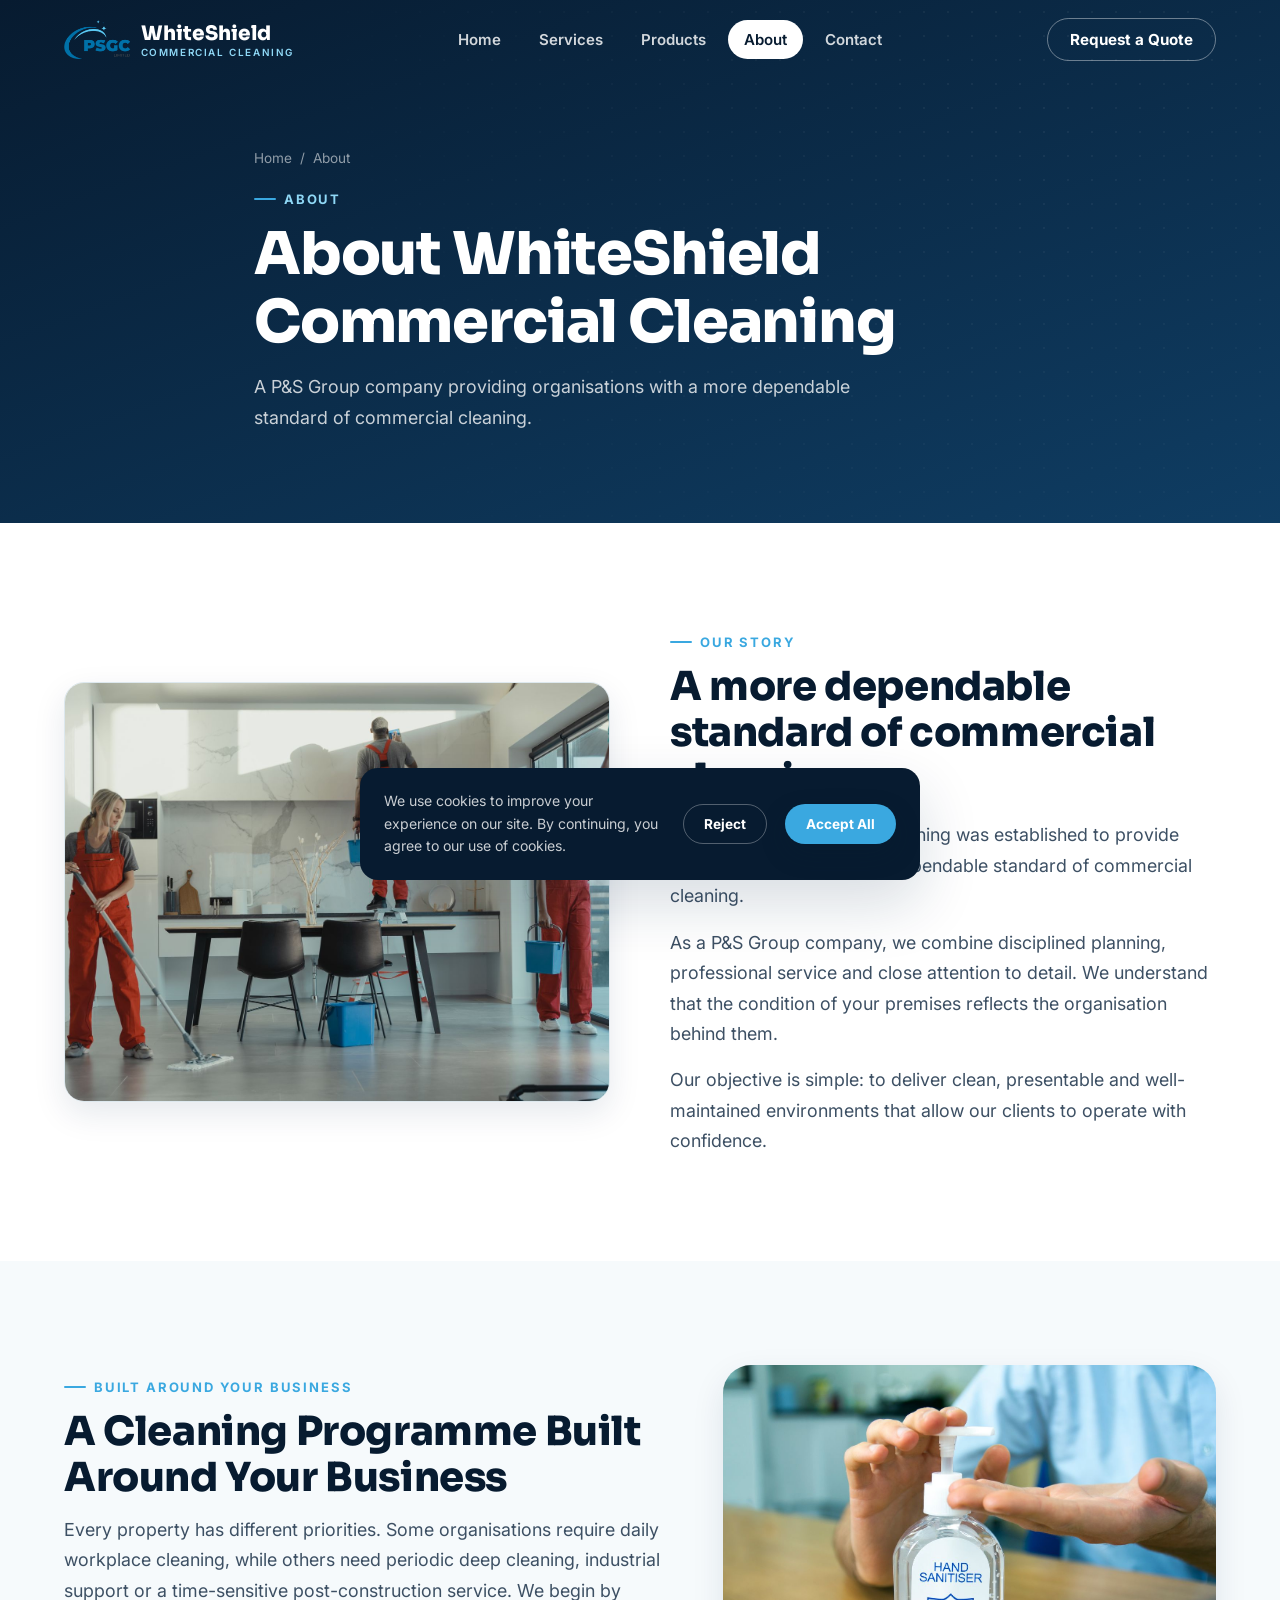
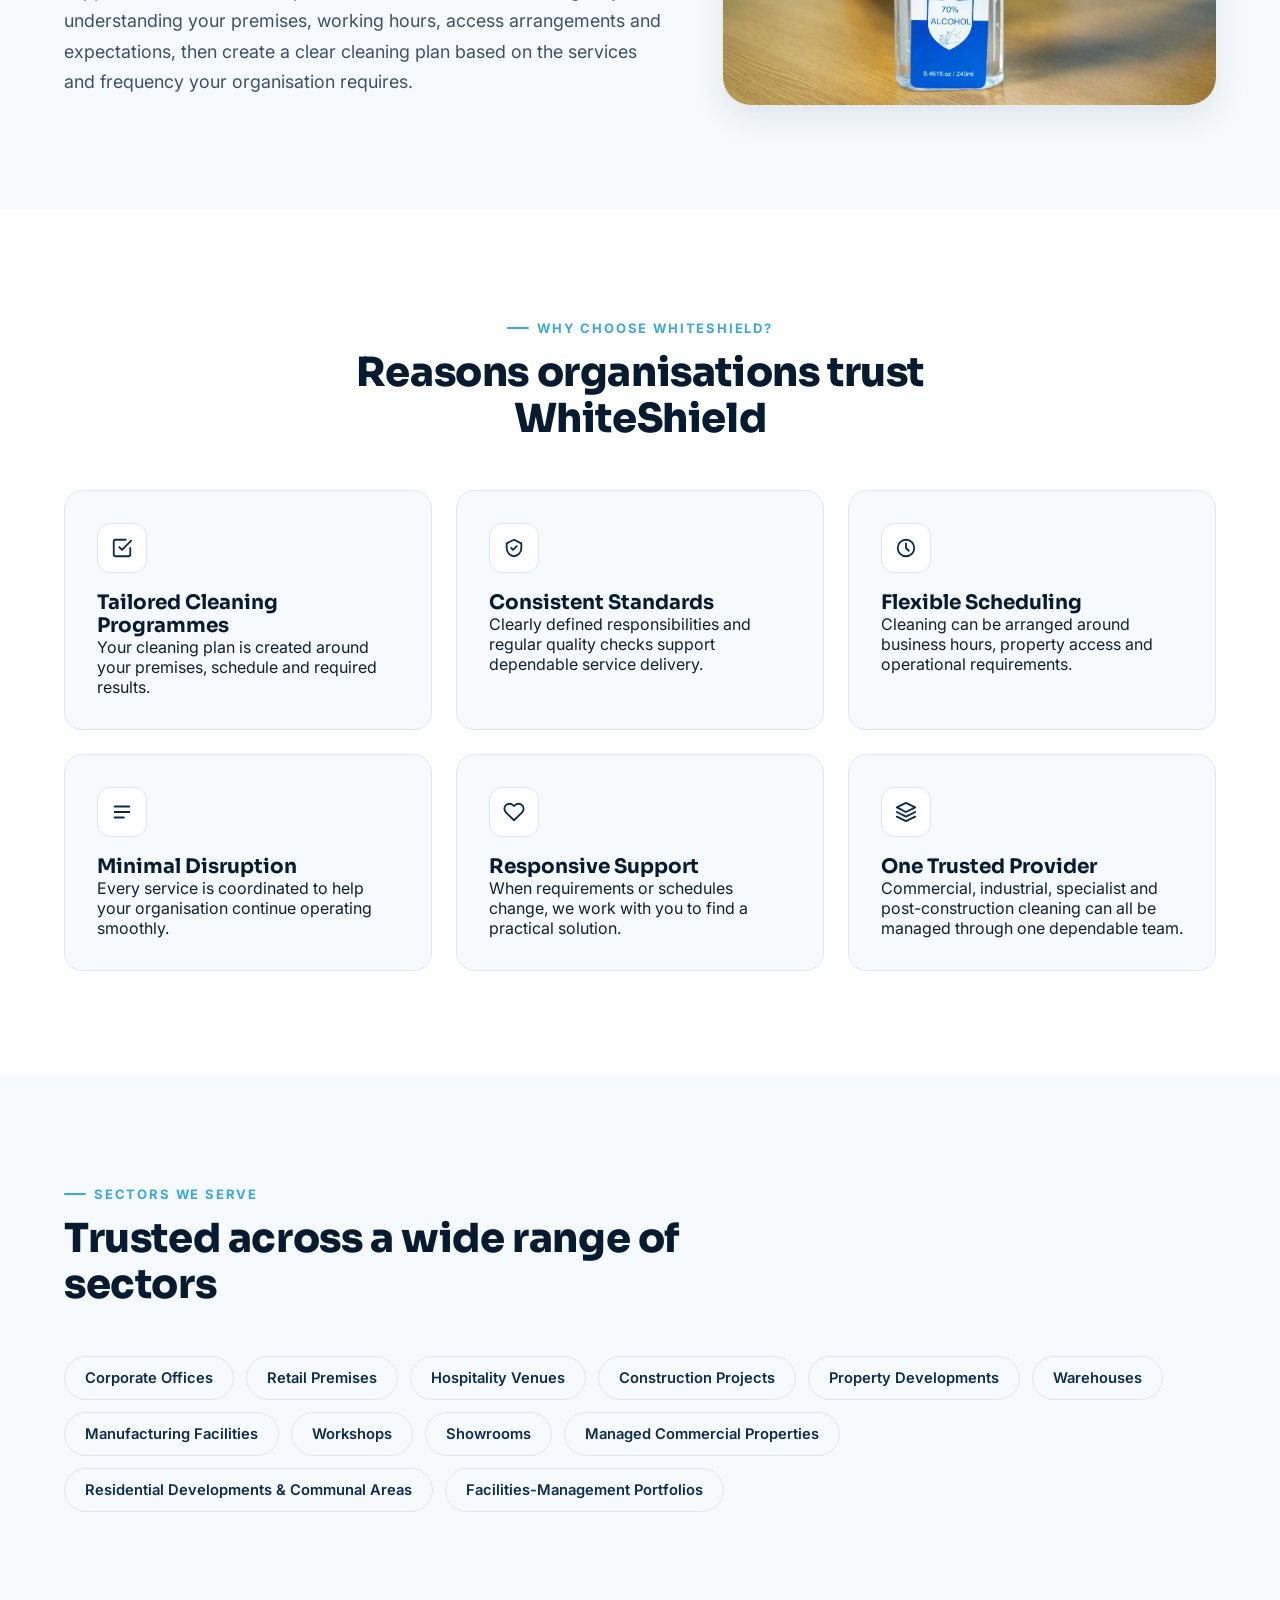
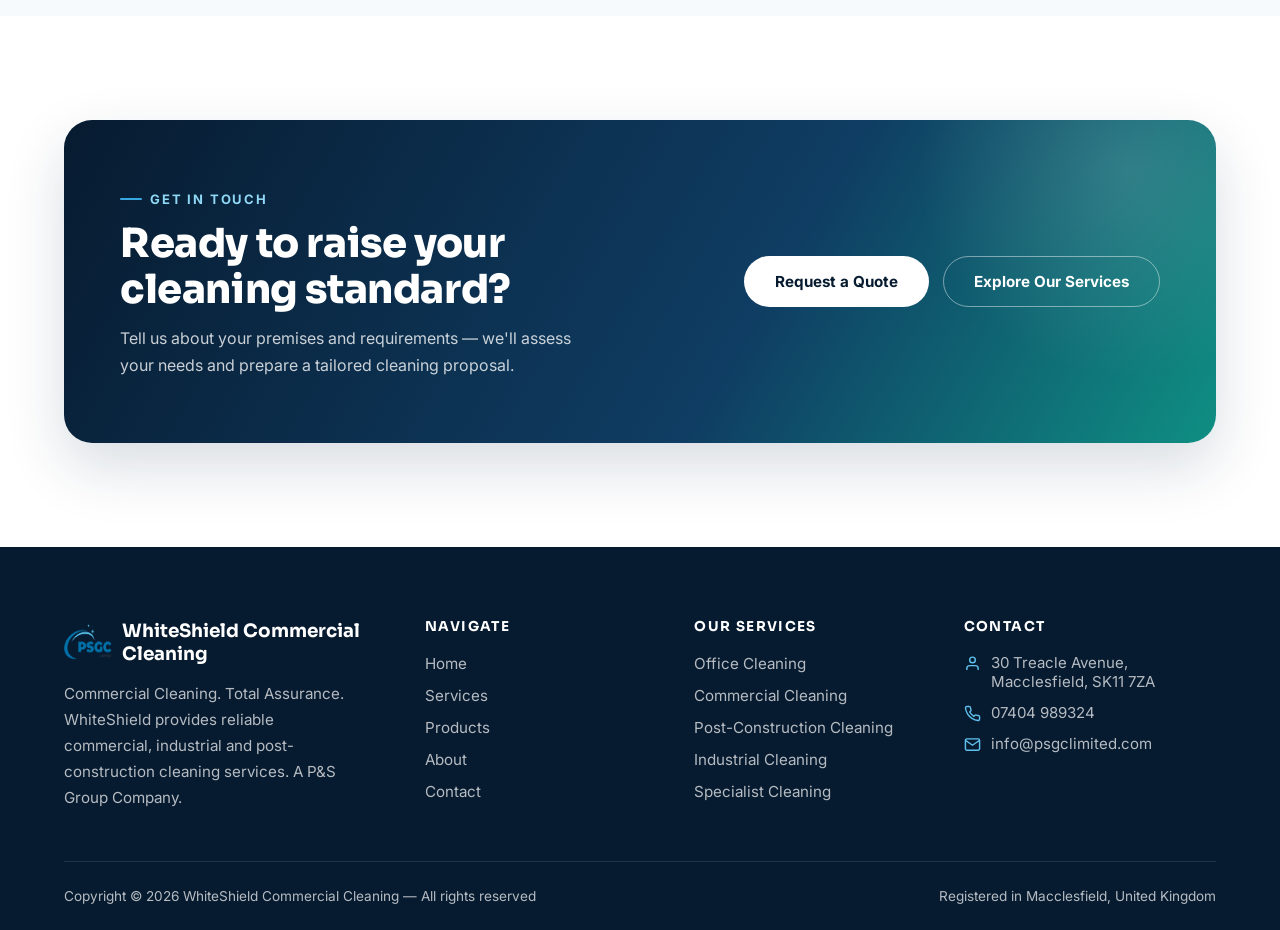
==== commit e6457b8c: "Rebuild site as WhiteShield Commercial Cleaning, add Products page and rotating hero - Replace the P" ====
--- a/about.html
+++ b/about.html
@@ -3,8 +3,8 @@
 <head>
 <meta charset="UTF-8">
 <meta name="viewport" content="width=device-width, initial-scale=1">
-<title>About Us — PSGC Limited | P&amp;S Group of Companies</title>
-<meta name="description" content="About P&amp;S Group of Companies (PSGC) — a developing consumer goods organisation focused on the creation and management of product brands within the hygiene, household care and personal care sectors.">
+<title>About WhiteShield Commercial Cleaning</title>
+<meta name="description" content="WhiteShield Commercial Cleaning was established to provide organisations with a more dependable standard of commercial cleaning. A P&amp;S Group Company.">
 <link rel="icon" href="assets/img/brand/psgc-logo.png">
 <link rel="stylesheet" href="assets/css/style.css">
 </head>
@@ -14,16 +14,17 @@
   <div class="container">
     <a href="/" class="brand">
       <img src="assets/img/brand/psgc-logo.png" alt="PSGC Limited logo">
-      <span>PSGC<small>P&amp;S GROUP OF COMPANIES</small></span>
+      <span>WhiteShield<small>COMMERCIAL CLEANING</small></span>
     </a>
     <nav class="nav-desktop">
       <a href="/">Home</a>
+      <a href="/services">Services</a>
+      <a href="/products">Products</a>
       <a href="/about" class="active">About</a>
-      <a href="/products">Products</a>
       <a href="/contact">Contact</a>
     </nav>
     <div class="header-actions">
-      <a href="/contact" class="btn btn-ghost">Get In Touch</a>
+      <a href="/contact" class="btn btn-ghost">Request a Quote</a>
       <button class="nav-toggle" aria-label="Toggle menu"><span></span><span></span><span></span></button>
     </div>
   </div>
@@ -31,117 +32,130 @@
 
 <div class="mobile-panel">
   <a href="/">Home</a>
+  <a href="/services">Services</a>
+  <a href="/products">Products</a>
   <a href="/about">About</a>
-  <a href="/products">Products</a>
   <a href="/contact">Contact</a>
-  <a href="/contact" class="btn btn-light">Get A Free Quote</a>
+  <a href="/contact" class="btn btn-light">Request a Quote</a>
 </div>
 
 <section class="page-hero">
   <div class="container">
     <div class="crumbs"><a href="/">Home</a><span>/</span><span>About</span></div>
     <span class="eyebrow" style="color:var(--sky-300)">About</span>
-    <h1>About P&amp;S Group of Companies</h1>
-    <p class="lede">P&amp;S Group of Companies (PSGC) is a developing consumer goods organisation focused on the creation and management of product brands within the hygiene, household care and personal care sectors.</p>
-  </div>
-</section>
-
-<!-- ============ OUR STORY ============ -->
+    <h1>About WhiteShield Commercial Cleaning</h1>
+    <p class="lede">A P&amp;S Group company providing organisations with a more dependable standard of commercial cleaning.</p>
+  </div>
+</section>
+
+<!-- ============ ABOUT ============ -->
 <section class="section-pad">
   <div class="container story-grid">
-    <div class="story-collage reveal">
-      <div class="blob"></div>
-      <img class="c1" src="assets/img/products/white-shield/5D8EAB32-C88B-4CDC-8EE5-163A10AC8425.png" alt="White Shield Bleach">
-      <img class="c2 photo" src="assets/img/stock/hand-cream.jpg" alt="Woman applying body cream to her hand">
+    <div class="story-collage single reveal">
+      <img class="c1 photo" src="assets/img/stock/hero-commercial-cleaning.jpg" alt="WhiteShield cleaning team at work in a modern commercial property">
     </div>
     <div class="reveal">
       <span class="eyebrow">Our Story</span>
-      <h2>Developing brands that support hygiene and care</h2>
-      <p class="lede" style="margin-top:18px">The company focuses on identifying everyday needs and developing products that provide practical solutions for maintaining clean and comfortable environments.</p>
-      <p class="lede">PSGC collaborates with experienced manufacturing partners to develop products designed for reliability, practicality and everyday use.</p>
-    </div>
-  </div>
-</section>
-
-<!-- ============ OUR PROCESS ============ -->
+      <h2>A more dependable standard of commercial cleaning</h2>
+      <p class="lede" style="margin-top:18px">WhiteShield Commercial Cleaning was established to provide organisations with a more dependable standard of commercial cleaning.</p>
+      <p class="lede">As a P&amp;S Group company, we combine disciplined planning, professional service and close attention to detail. We understand that the condition of your premises reflects the organisation behind them.</p>
+      <p class="lede">Our objective is simple: to deliver clean, presentable and well-maintained environments that allow our clients to operate with confidence.</p>
+    </div>
+  </div>
+</section>
+
+<!-- ============ BUILT AROUND YOUR BUSINESS ============ -->
 <section class="section-pad bg-mist">
+  <div class="container split-grid">
+    <div class="reveal">
+      <span class="eyebrow">Built Around Your Business</span>
+      <h2>A Cleaning Programme Built Around Your Business</h2>
+      <p class="lede" style="margin-top:14px">Every property has different priorities. Some organisations require daily workplace cleaning, while others need periodic deep cleaning, industrial support or a time-sensitive post-construction service. We begin by understanding your premises, working hours, access arrangements and expectations, then create a clear cleaning plan based on the services and frequency your organisation requires.</p>
+    </div>
+    <div class="split-media reveal">
+      <img src="assets/img/stock/hand-sanitizer.jpg" alt="Person using hand sanitiser at an office desk">
+    </div>
+  </div>
+</section>
+
+<!-- ============ WHY CHOOSE WHITESHIELD ============ -->
+<section class="section-pad">
+  <div class="container">
+    <div class="section-head center reveal">
+      <span class="eyebrow" style="justify-content:center">Why Choose WhiteShield?</span>
+      <h2>Reasons organisations trust WhiteShield</h2>
+    </div>
+    <div class="mv-grid reveal-stagger">
+      <div class="mv-card">
+        <div class="vicon"><svg viewBox="0 0 24 24" fill="none" stroke="currentColor" stroke-width="2" stroke-linecap="round" stroke-linejoin="round"><path d="M9 11l3 3L22 4M21 12v7a2 2 0 01-2 2H5a2 2 0 01-2-2V5a2 2 0 012-2h11"/></svg></div>
+        <h3>Tailored Cleaning Programmes</h3>
+        <p>Your cleaning plan is created around your premises, schedule and required results.</p>
+      </div>
+      <div class="mv-card">
+        <div class="vicon"><svg viewBox="0 0 24 24" fill="none" stroke="currentColor" stroke-width="2" stroke-linecap="round" stroke-linejoin="round"><path d="M9 12l2 2 4-4M12 3l8 4v5c0 5-3.5 8.5-8 9-4.5-.5-8-4-8-9V7l8-4z"/></svg></div>
+        <h3>Consistent Standards</h3>
+        <p>Clearly defined responsibilities and regular quality checks support dependable service delivery.</p>
+      </div>
+      <div class="mv-card">
+        <div class="vicon"><svg viewBox="0 0 24 24" fill="none" stroke="currentColor" stroke-width="2" stroke-linecap="round" stroke-linejoin="round"><circle cx="12" cy="12" r="9"/><path d="M12 7v5l3 3"/></svg></div>
+        <h3>Flexible Scheduling</h3>
+        <p>Cleaning can be arranged around business hours, property access and operational requirements.</p>
+      </div>
+      <div class="mv-card">
+        <div class="vicon"><svg viewBox="0 0 24 24" fill="none" stroke="currentColor" stroke-width="2" stroke-linecap="round" stroke-linejoin="round"><path d="M4 12h16M4 6h16M4 18h10"/></svg></div>
+        <h3>Minimal Disruption</h3>
+        <p>Every service is coordinated to help your organisation continue operating smoothly.</p>
+      </div>
+      <div class="mv-card">
+        <div class="vicon"><svg viewBox="0 0 24 24" fill="none" stroke="currentColor" stroke-width="2" stroke-linecap="round" stroke-linejoin="round"><path d="M20.84 4.61a5.5 5.5 0 00-7.78 0L12 5.67l-1.06-1.06a5.5 5.5 0 00-7.78 7.78l1.06 1.06L12 21l7.78-7.55 1.06-1.06a5.5 5.5 0 000-7.78z"/></svg></div>
+        <h3>Responsive Support</h3>
+        <p>When requirements or schedules change, we work with you to find a practical solution.</p>
+      </div>
+      <div class="mv-card">
+        <div class="vicon"><svg viewBox="0 0 24 24" fill="none" stroke="currentColor" stroke-width="2" stroke-linecap="round" stroke-linejoin="round"><path d="M2 7l10-5 10 5-10 5-10-5zM2 17l10 5 10-5M2 12l10 5 10-5"/></svg></div>
+        <h3>One Trusted Provider</h3>
+        <p>Commercial, industrial, specialist and post-construction cleaning can all be managed through one dependable team.</p>
+      </div>
+    </div>
+  </div>
+</section>
+
+<!-- ============ SECTORS WE SERVE ============ -->
+<section class="section-pad bg-mist">
   <div class="container">
     <div class="section-head reveal">
-      <span class="eyebrow">Our Process</span>
-      <h2>Areas of Focus</h2>
-    </div>
-    <div class="process-list reveal-stagger">
-      <div class="process-item">
-        <div class="pnum">1</div>
-        <div>
-          <h3>Household Cleaning Products</h3>
-          <p>We begin with a personalized consultation to capture your vision and needs.</p>
-        </div>
-      </div>
-      <div class="process-item">
-        <div class="pnum">2</div>
-        <div>
-          <h3>Surface Care Solutions</h3>
-          <p>Our experts craft a detailed plan with eco-friendly practices for your approval.</p>
-        </div>
-      </div>
-      <div class="process-item">
-        <div class="pnum">3</div>
-        <div>
-          <h3>Fabric &amp; Upholstery Care</h3>
-          <p>Our formulation team refines each product for lasting freshness, softness and stain protection.</p>
-        </div>
-      </div>
-      <div class="process-item">
-        <div class="pnum">4</div>
-        <div>
-          <h3>Personal Care &amp; Fragrance</h3>
-          <p>Our development team balances gentle care with long-lasting fragrance for everyday use.</p>
-        </div>
-      </div>
-    </div>
-  </div>
-</section>
-
-<!-- ============ WHAT GUIDES US ============ -->
+      <span class="eyebrow">Sectors We Serve</span>
+      <h2>Trusted across a wide range of sectors</h2>
+    </div>
+    <div class="sector-tags reveal-stagger">
+      <span>Corporate Offices</span>
+      <span>Retail Premises</span>
+      <span>Hospitality Venues</span>
+      <span>Construction Projects</span>
+      <span>Property Developments</span>
+      <span>Warehouses</span>
+      <span>Manufacturing Facilities</span>
+      <span>Workshops</span>
+      <span>Showrooms</span>
+      <span>Managed Commercial Properties</span>
+      <span>Residential Developments &amp; Communal Areas</span>
+      <span>Facilities-Management Portfolios</span>
+    </div>
+  </div>
+</section>
+
+<!-- ============ CTA ============ -->
 <section class="section-pad">
   <div class="container">
-    <div class="section-head center reveal">
-      <span class="eyebrow" style="justify-content:center">What Guides Us</span>
-      <h2>The principles behind every brand we build</h2>
-    </div>
-    <div class="mv-grid reveal-stagger">
-      <div class="mv-card">
-        <div class="vicon"><svg viewBox="0 0 24 24" fill="none" stroke="currentColor" stroke-width="2" stroke-linecap="round" stroke-linejoin="round"><path d="M9 12l2 2 4-4M12 3l8 4v5c0 5-3.5 8.5-8 9-4.5-.5-8-4-8-9V7l8-4z"/></svg></div>
-        <h3>Reliability</h3>
-        <p>We hold every product to a standard of consistent, everyday performance.</p>
-      </div>
-      <div class="mv-card">
-        <div class="vicon"><svg viewBox="0 0 24 24" fill="none" stroke="currentColor" stroke-width="2" stroke-linecap="round" stroke-linejoin="round"><path d="M4 12h16M4 6h16M4 18h10"/></svg></div>
-        <h3>Simplicity</h3>
-        <p>We favour practical, straightforward solutions over unnecessary complexity.</p>
-      </div>
-      <div class="mv-card">
-        <div class="vicon"><svg viewBox="0 0 24 24" fill="none" stroke="currentColor" stroke-width="2" stroke-linecap="round" stroke-linejoin="round"><path d="M20.84 4.61a5.5 5.5 0 00-7.78 0L12 5.67l-1.06-1.06a5.5 5.5 0 00-7.78 7.78l1.06 1.06L12 21l7.78-7.55 1.06-1.06a5.5 5.5 0 000-7.78z"/></svg></div>
-        <h3>Partnership</h3>
-        <p>We work closely with manufacturers, suppliers and distributors who share our standards.</p>
-      </div>
-    </div>
-  </div>
-</section>
-
-<!-- ============ CTA ============ -->
-<section class="section-pad bg-mist">
-  <div class="container">
     <div class="cta-banner reveal">
       <div>
-        <span class="eyebrow" style="color:var(--sky-300)">Work With PSGC</span>
-        <h2>Interested in partnering with us?</h2>
-        <p>We welcome enquiries from manufacturers, suppliers and distributors interested in working with PSGC.</p>
+        <span class="eyebrow" style="color:var(--sky-300)">Get In Touch</span>
+        <h2>Ready to raise your cleaning standard?</h2>
+        <p>Tell us about your premises and requirements — we'll assess your needs and prepare a tailored cleaning proposal.</p>
       </div>
       <div class="cta-actions">
-        <a href="/contact" class="btn btn-light">Get A Free Quote</a>
-        <a href="/products" class="btn btn-outline-light">See Our Brands</a>
+        <a href="/contact" class="btn btn-light">Request a Quote</a>
+        <a href="/services" class="btn btn-outline-light">Explore Our Services</a>
       </div>
     </div>
   </div>
@@ -154,24 +168,28 @@
       <div>
         <div class="footer-brand">
           <img src="assets/img/brand/psgc-logo.png" alt="PSGC Limited">
-          <b>PSGC Limited</b>
+          <b>WhiteShield Commercial Cleaning</b>
         </div>
-        <p>P&amp;S Group of Companies is a developing consumer goods organisation focused on the creation and management of product brands within the hygiene, household care and personal care sectors.</p>
+        <p>Commercial Cleaning. Total Assurance. WhiteShield provides reliable commercial, industrial and post-construction cleaning services. A P&amp;S Group Company.</p>
       </div>
       <div>
         <h4>Navigate</h4>
         <ul>
           <li><a href="/">Home</a></li>
+          <li><a href="/services">Services</a></li>
+          <li><a href="/products">Products</a></li>
           <li><a href="/about">About</a></li>
-          <li><a href="/products">Products</a></li>
           <li><a href="/contact">Contact</a></li>
         </ul>
       </div>
       <div>
-        <h4>Our Brands</h4>
+        <h4>Our Services</h4>
         <ul>
-          <li><a href="/products#white-shield">White Shield</a></li>
-          <li><a href="/products#irae">Irae</a></li>
+          <li><a href="/services#office">Office Cleaning</a></li>
+          <li><a href="/services#commercial-property">Commercial Cleaning</a></li>
+          <li><a href="/services#post-construction">Post-Construction Cleaning</a></li>
+          <li><a href="/services#industrial">Industrial Cleaning</a></li>
+          <li><a href="/services#specialist">Specialist Cleaning</a></li>
         </ul>
       </div>
       <div>
@@ -179,12 +197,12 @@
         <ul class="footer-contact">
           <li><svg viewBox="0 0 24 24" fill="none" stroke="currentColor" stroke-width="2"><path d="M20 21v-2a4 4 0 00-4-4H8a4 4 0 00-4 4v2M12 11a4 4 0 100-8 4 4 0 000 8z"/></svg><span>30 Treacle Avenue, Macclesfield, SK11 7ZA</span></li>
           <li><svg viewBox="0 0 24 24" fill="none" stroke="currentColor" stroke-width="2"><path d="M22 16.92v3a2 2 0 01-2.18 2 19.79 19.79 0 01-8.63-3.07 19.5 19.5 0 01-6-6 19.79 19.79 0 01-3.07-8.67A2 2 0 014.11 2h3a2 2 0 012 1.72c.127.96.361 1.903.7 2.81a2 2 0 01-.45 2.11L8.09 9.91a16 16 0 006 6l1.27-1.27a2 2 0 012.11-.45c.907.339 1.85.573 2.81.7A2 2 0 0122 16.92z"/></svg><span>07404 989324</span></li>
-          <li><svg viewBox="0 0 24 24" fill="none" stroke="currentColor" stroke-width="2"><path d="M22 6l-10 7L2 6M4 4h16a2 2 0 012 2v12a2 2 0 01-2 2H4a2 2 0 01-2-2V6a2 2 0 012-2z"/></svg><span>info@psgclimited.com</span></li>
+          <li><svg viewBox="0 0 24 24" fill="none" stroke="currentColor" stroke-width="2"><path d="M4 4h16v16H4z" opacity="0"/><path d="M22 6l-10 7L2 6M4 4h16a2 2 0 012 2v12a2 2 0 01-2 2H4a2 2 0 01-2-2V6a2 2 0 012-2z"/></svg><span>info@psgclimited.com</span></li>
         </ul>
       </div>
     </div>
     <div class="footer-bottom">
-      <span>Copyright &copy; 2026 PSGC Limited — All rights reserved</span>
+      <span>Copyright &copy; 2026 WhiteShield Commercial Cleaning — All rights reserved</span>
       <span>Registered in Macclesfield, United Kingdom</span>
     </div>
   </div>
--- a/assets/css/style.css
+++ b/assets/css/style.css
@@ -191,6 +191,17 @@
 .site-header.scrolled .brand{ color:var(--navy-900); }
 .site-header.scrolled .brand small{ color:var(--sky-500); }
 
+.brand-mark{
+  width:40px; height:40px; border-radius:12px; flex:none;
+  display:flex; align-items:center; justify-content:center;
+  background:linear-gradient(135deg, var(--sky-500), var(--teal-500));
+  transition:width .4s var(--ease), height .4s var(--ease);
+}
+.brand-mark svg{ width:20px; height:20px; stroke:#fff; }
+.site-header.scrolled .brand-mark{ width:34px; height:34px; }
+.footer-brand .brand-mark{ width:36px; height:36px; border-radius:10px; }
+.footer-brand .brand-mark svg{ width:18px; height:18px; }
+
 .nav-desktop{ display:flex; align-items:center; gap:6px; }
 .nav-desktop a{
   position:relative;
@@ -256,104 +267,120 @@
 }
 
 /* ==========================================================================
-   Hero
-   ========================================================================== */
-.hero{
+   Hero — full-bleed photo
+   ========================================================================== */
+.hero-photo{
   position:relative;
-  padding:170px 0 120px;
-  background:
-    radial-gradient(1100px 620px at 82% -10%, rgba(63,201,184,.16), transparent 60%),
-    radial-gradient(900px 520px at -10% 10%, rgba(58,168,224,.20), transparent 60%),
-    linear-gradient(180deg, var(--navy-900), var(--navy-800) 55%, var(--navy-700));
+  min-height:720px;
+  padding:150px 0 40px;
   color:#fff;
   overflow:hidden;
-}
-.hero::after{
-  content:'';
+  display:flex;
+  align-items:stretch;
+  background:linear-gradient(180deg, var(--navy-900), var(--navy-800) 55%, var(--navy-700));
+}
+.hero-bg{
+  position:absolute; z-index:0;
+  top:0; right:0; bottom:0; left:32%;
+  -webkit-mask-image:linear-gradient(90deg, transparent, #000 22%);
+  mask-image:linear-gradient(90deg, transparent, #000 22%);
+}
+.hero-bg img{ width:100%; height:100%; object-fit:cover; }
+.hero-bg-img{
   position:absolute; inset:0;
-  background-image:radial-gradient(rgba(255,255,255,.09) 1px, transparent 1px);
-  background-size:26px 26px;
-  mask-image:linear-gradient(180deg, rgba(0,0,0,.6), transparent 75%);
-  pointer-events:none;
-}
-.hero-grid{ position:relative; z-index:2; display:grid; grid-template-columns:1.05fr .95fr; gap:56px; align-items:center; }
-@media(max-width:940px){ .hero-grid{ grid-template-columns:1fr; text-align:center; } .hero-grid .lede{ margin-inline:auto; } }
-
-.hero h1{ color:#fff; margin-bottom:22px; }
-.hero .lede{ color:rgba(255,255,255,.78); max-width:560px; margin-bottom:36px; }
+  width:100%; height:100%; object-fit:cover;
+  object-position:var(--pos, 50% 50%);
+  opacity:0;
+  animation:heroFade 28s infinite;
+}
+@keyframes heroFade{
+  0%{ opacity:0; }
+  3%{ opacity:1; }
+  21%{ opacity:1; }
+  25%{ opacity:0; }
+  100%{ opacity:0; }
+}
+@media(max-width:940px){
+  .hero-bg-img{ object-position:var(--pos-m, var(--pos, 50% 50%)); }
+}
+@media(prefers-reduced-motion: reduce){
+  .hero-bg-img{ animation:none !important; opacity:0 !important; }
+  .hero-bg-img:first-child{ opacity:1 !important; }
+}
+.hero-scrim{
+  position:absolute; inset:0; z-index:1;
+  background:
+    linear-gradient(180deg, rgba(5,14,24,.55) 0, rgba(5,14,24,.55) 108px, transparent 190px),
+    linear-gradient(100deg, rgba(7,20,34,.7) 0%, rgba(7,20,34,.28) 30%, transparent 46%),
+    linear-gradient(0deg, rgba(5,14,24,.82) 0%, rgba(5,14,24,.1) 30%, transparent 52%);
+}
+.hero-photo-inner{
+  position:relative; z-index:2;
+  display:flex; flex-direction:column; justify-content:space-between;
+  min-height:calc(720px - 190px);
+  width:100%;
+}
+.hero-copy{ max-width:640px; }
+.hero-copy h1{ color:#fff; margin-bottom:22px; }
+.hero-copy .lede{ color:rgba(255,255,255,.82); max-width:540px; margin-bottom:36px; }
 .hero-ctas{ display:flex; gap:16px; flex-wrap:wrap; }
-@media(max-width:940px){ .hero-ctas{ justify-content:center; } }
-
-.hero-stats{ display:flex; gap:38px; margin-top:56px; flex-wrap:wrap; }
-@media(max-width:940px){ .hero-stats{ justify-content:center; } }
-.hero-stats .stat b{ display:block; font-family:var(--font-head); font-size:2rem; color:#fff; }
-.hero-stats .stat span{ font-size:.82rem; color:rgba(255,255,255,.6); }
-
-.hero-visual{ position:relative; height:460px; }
-@media(max-width:940px){ .hero-visual{ height:340px; margin-top:20px; } }
-.hero-orb{
-  position:absolute; border-radius:50%;
-  background:radial-gradient(circle at 35% 30%, rgba(255,255,255,.9), rgba(143,216,246,.15) 60%, transparent 70%);
-  filter:blur(1px);
-}
-.hero-scroll{
-  position:relative; z-index:2;
-  display:flex; gap:18px;
-  justify-content:center;
-  height:100%;
-  padding:4px 0;
-}
-.hero-scroll-col{
-  position:relative;
-  width:170px;
-  height:100%;
-  overflow:hidden;
-  border-radius:26px;
-}
-.hero-scroll-col:nth-child(3){ margin-top:-54px; }
-.hero-scroll-track{
-  display:flex;
-  flex-direction:column;
-  gap:18px;
-  animation:scrollUp 32s linear infinite;
-}
-.hero-scroll-col.down .hero-scroll-track{ animation-name:scrollDown; animation-duration:38s; }
-.hero-scroll:hover .hero-scroll-track{ animation-play-state:paused; }
-@keyframes scrollUp{ from{ transform:translateY(0); } to{ transform:translateY(-50%); } }
-@keyframes scrollDown{ from{ transform:translateY(-50%); } to{ transform:translateY(0); } }
-
-.hero-pcard{
-  flex:none;
-  background:rgba(255,255,255,.08);
-  border:1px solid rgba(255,255,255,.16);
+
+.hero-stats-row{
+  display:flex; gap:44px; flex-wrap:wrap;
+  margin-top:56px; padding-top:28px;
+  border-top:1px solid rgba(255,255,255,.18);
+  max-width:640px;
+}
+.hero-stats-row .stat b{ display:block; font-family:var(--font-head); font-size:2rem; color:#fff; }
+.hero-stats-row .stat span{ font-size:.82rem; color:rgba(255,255,255,.65); }
+.hero-tags{ gap:12px; }
+.hero-tags span{
+  font-size:.82rem; font-weight:700; letter-spacing:.02em; color:rgba(255,255,255,.9);
+  background:rgba(255,255,255,.1); padding:9px 16px; border-radius:999px; border:1px solid rgba(255,255,255,.18);
+}
+
+.hero-brandcard{
+  position:absolute; right:0; bottom:0; z-index:2;
+  width:280px;
+  background:rgba(11,25,41,.55);
+  border:1px solid rgba(255,255,255,.18);
   border-radius:20px;
-  padding:16px;
-  backdrop-filter:blur(8px);
-  -webkit-backdrop-filter:blur(8px);
+  padding:20px;
+  backdrop-filter:blur(10px);
+  -webkit-backdrop-filter:blur(10px);
+  box-shadow:0 24px 48px rgba(0,0,0,.35);
+}
+.hbc-dots{ display:flex; gap:6px; margin-bottom:14px; }
+.hbc-dot{ width:20px; height:4px; border-radius:2px; background:rgba(255,255,255,.28); transition:background .3s; cursor:pointer; }
+.hbc-dot.active{ background:#fff; }
+.hbc-slide{ display:none; align-items:center; gap:14px; }
+.hbc-slide.active{ display:flex; animation:fadeUp .4s var(--ease); }
+.hbc-slide img{ width:56px; height:56px; object-fit:contain; filter:drop-shadow(0 8px 14px rgba(0,0,0,.4)); flex:none; }
+.hbc-icon{
+  width:48px; height:48px; border-radius:13px; flex:none;
   display:flex; align-items:center; justify-content:center;
-  box-shadow:0 20px 40px rgba(5,15,28,.28);
-  transition:background .3s, border-color .3s, transform .3s var(--ease);
-}
-.hero-scroll-col:hover .hero-pcard{ transform:none; }
-.hero-pcard:hover{ background:rgba(255,255,255,.16); border-color:rgba(255,255,255,.3); }
-.hero-pcard img{ height:150px; width:100%; object-fit:contain; filter:drop-shadow(0 14px 22px rgba(0,0,0,.35)); }
-
-.hero-scroll-fade{
-  position:absolute; left:0; right:0; height:64px; z-index:3; pointer-events:none;
-}
-.hero-scroll-fade.top{ top:0; background:linear-gradient(180deg, var(--navy-900), transparent); }
-.hero-scroll-fade.bottom{ bottom:0; background:linear-gradient(0deg, var(--navy-900), transparent); }
+  background:rgba(255,255,255,.14);
+}
+.hbc-icon svg{ width:22px; height:22px; stroke:#fff; }
+.hbc-slide b{ display:block; font-family:var(--font-head); font-size:1.05rem; }
+.hbc-slide span{ font-size:.8rem; color:rgba(255,255,255,.7); }
 
 @media(max-width:940px){
-  .hero-scroll-col{ width:130px; }
-  .hero-pcard img{ height:110px; }
-}
-@media(prefers-reduced-motion: reduce){
-  .hero-scroll-track{ animation:none !important; }
-}
-
-.sparkle{ position:absolute; color:var(--sky-300); opacity:.9; animation:twinkle 2.6s ease-in-out infinite; }
-@keyframes twinkle{ 0%,100%{ opacity:.25; transform:scale(.7);} 50%{ opacity:1; transform:scale(1.15);} }
+  .hero-photo{ min-height:auto; padding:130px 0 40px; display:block; }
+  .hero-bg{ left:0; -webkit-mask-image:none; mask-image:none; }
+  .hero-scrim{
+    background:
+      linear-gradient(180deg, rgba(5,14,24,.6) 0, rgba(5,14,24,.35) 30%, rgba(5,14,24,.55) 60%, rgba(5,14,24,.92) 100%),
+      linear-gradient(180deg, rgba(5,14,24,.55) 0, transparent 160px);
+  }
+  .hero-photo-inner{ min-height:auto; display:block; }
+  .hero-copy{ max-width:100%; }
+  .hero-stats-row{ max-width:100%; margin-top:36px; }
+  .hero-brandcard{ position:static; width:100%; margin-top:28px; }
+}
+@media(max-width:520px){
+  .hero-stats-row{ gap:22px 30px; }
+}
 
 /* page hero (interior pages) */
 .page-hero{
@@ -595,6 +622,21 @@
 .story-collage .c2{ width:44%; bottom:0; right:0; z-index:1; }
 .story-collage img.photo{ object-fit:cover; padding:0; background:none; height:280px; }
 @media(max-width:900px){ .story-collage img.photo{ height:220px; } }
+
+/* ==========================================================================
+   Split content/photo grid — content one side, photo the other
+   ========================================================================== */
+.split-grid{ display:grid; grid-template-columns:1.1fr .9fr; gap:56px; align-items:center; }
+.split-grid.reverse{ grid-template-columns:.9fr 1.1fr; }
+.split-grid.reverse .split-media{ order:-1; }
+@media(max-width:900px){
+  .split-grid, .split-grid.reverse{ grid-template-columns:1fr; gap:32px; }
+  .split-grid.reverse .split-media{ order:0; }
+}
+.split-media{ border-radius:var(--radius-lg); overflow:hidden; box-shadow:var(--shadow-md); height:340px; }
+.split-media img{ width:100%; height:100%; object-fit:cover; display:block; }
+@media(max-width:900px){ .split-media{ height:260px; } }
+.story-collage.single .c1{ width:100%; height:100%; top:0; left:0; }
 .story-collage .blob{ position:absolute; width:260px; height:260px; background:radial-gradient(circle, rgba(58,168,224,.18), transparent 70%); border-radius:50%; top:20%; right:10%; z-index:0; }
 
 .story-grid p + p{ margin-top:16px; }
@@ -621,6 +663,18 @@
 .mv-card{ padding:32px; border-radius:var(--radius-md); border:1px solid var(--line); background:var(--mist-50); }
 .mv-card .vicon{ width:50px; height:50px; border-radius:13px; background:#fff; border:1px solid var(--line); display:flex; align-items:center; justify-content:center; margin-bottom:18px; }
 .mv-card .vicon svg{ width:22px; height:22px; stroke:var(--navy-800); }
+a.mv-card{ display:block; transition:transform .35s var(--ease), box-shadow .35s var(--ease), border-color .35s; }
+a.mv-card:hover{ transform:translateY(-6px); box-shadow:var(--shadow-md); border-color:var(--sky-400); }
+a.mv-card h3{ margin-bottom:8px; }
+a.mv-card p{ color:var(--ink-soft); line-height:1.6; font-size:.95rem; }
+
+.sector-tags{ display:flex; flex-wrap:wrap; gap:12px; }
+.sector-tags span{
+  padding:12px 20px; border-radius:999px; background:var(--mist-50); border:1px solid var(--line);
+  font-weight:600; color:var(--navy-800); font-size:.92rem;
+  transition:transform .3s var(--ease), box-shadow .3s var(--ease), border-color .3s;
+}
+.sector-tags span:hover{ transform:translateY(-3px); box-shadow:var(--shadow-sm); border-color:var(--sky-400); }
 
 /* ==========================================================================
    Products page
@@ -771,6 +825,21 @@
   top:8px; font-size:.72rem; font-weight:700; letter-spacing:.03em; color:var(--sky-500);
 }
 .form-note{ font-size:.82rem; color:var(--ink-soft); margin-top:14px; }
+
+.field-row{ display:grid; grid-template-columns:1fr 1fr; gap:16px; }
+@media(max-width:520px){ .field-row{ grid-template-columns:1fr; } }
+.field.select-field label{
+  position:static; display:block; pointer-events:auto;
+  font-size:.72rem; font-weight:700; letter-spacing:.03em; color:var(--ink-soft); text-transform:uppercase;
+  margin-bottom:8px;
+}
+.field.select-field select{
+  width:100%; padding:16px; border-radius:14px; border:1px solid var(--line); background:var(--mist-50);
+  font-size:.98rem; color:var(--ink); transition:border-color .3s, background .3s; appearance:none;
+  background-image:url("data:image/svg+xml,%3Csvg xmlns='http://www.w3.org/2000/svg' viewBox='0 0 24 24' fill='none' stroke='%233d5064' stroke-width='2.4' stroke-linecap='round' stroke-linejoin='round'%3E%3Cpath d='M6 9l6 6 6-6'/%3E%3C/svg%3E");
+  background-repeat:no-repeat; background-position:right 16px center; background-size:16px;
+}
+.field.select-field select:focus{ outline:none; border-color:var(--sky-500); background-color:#fff; box-shadow:0 0 0 4px rgba(58,168,224,.12); }
 .form-success{ display:none; align-items:center; gap:12px; background:#effaf6; border:1px solid #b9ecd9; color:#0f8f5f; padding:16px 18px; border-radius:14px; font-weight:600; margin-bottom:18px; }
 .form-success.show{ display:flex; animation:fadeUp .4s var(--ease); }
 .form-success svg{ width:20px; height:20px; flex:none; }
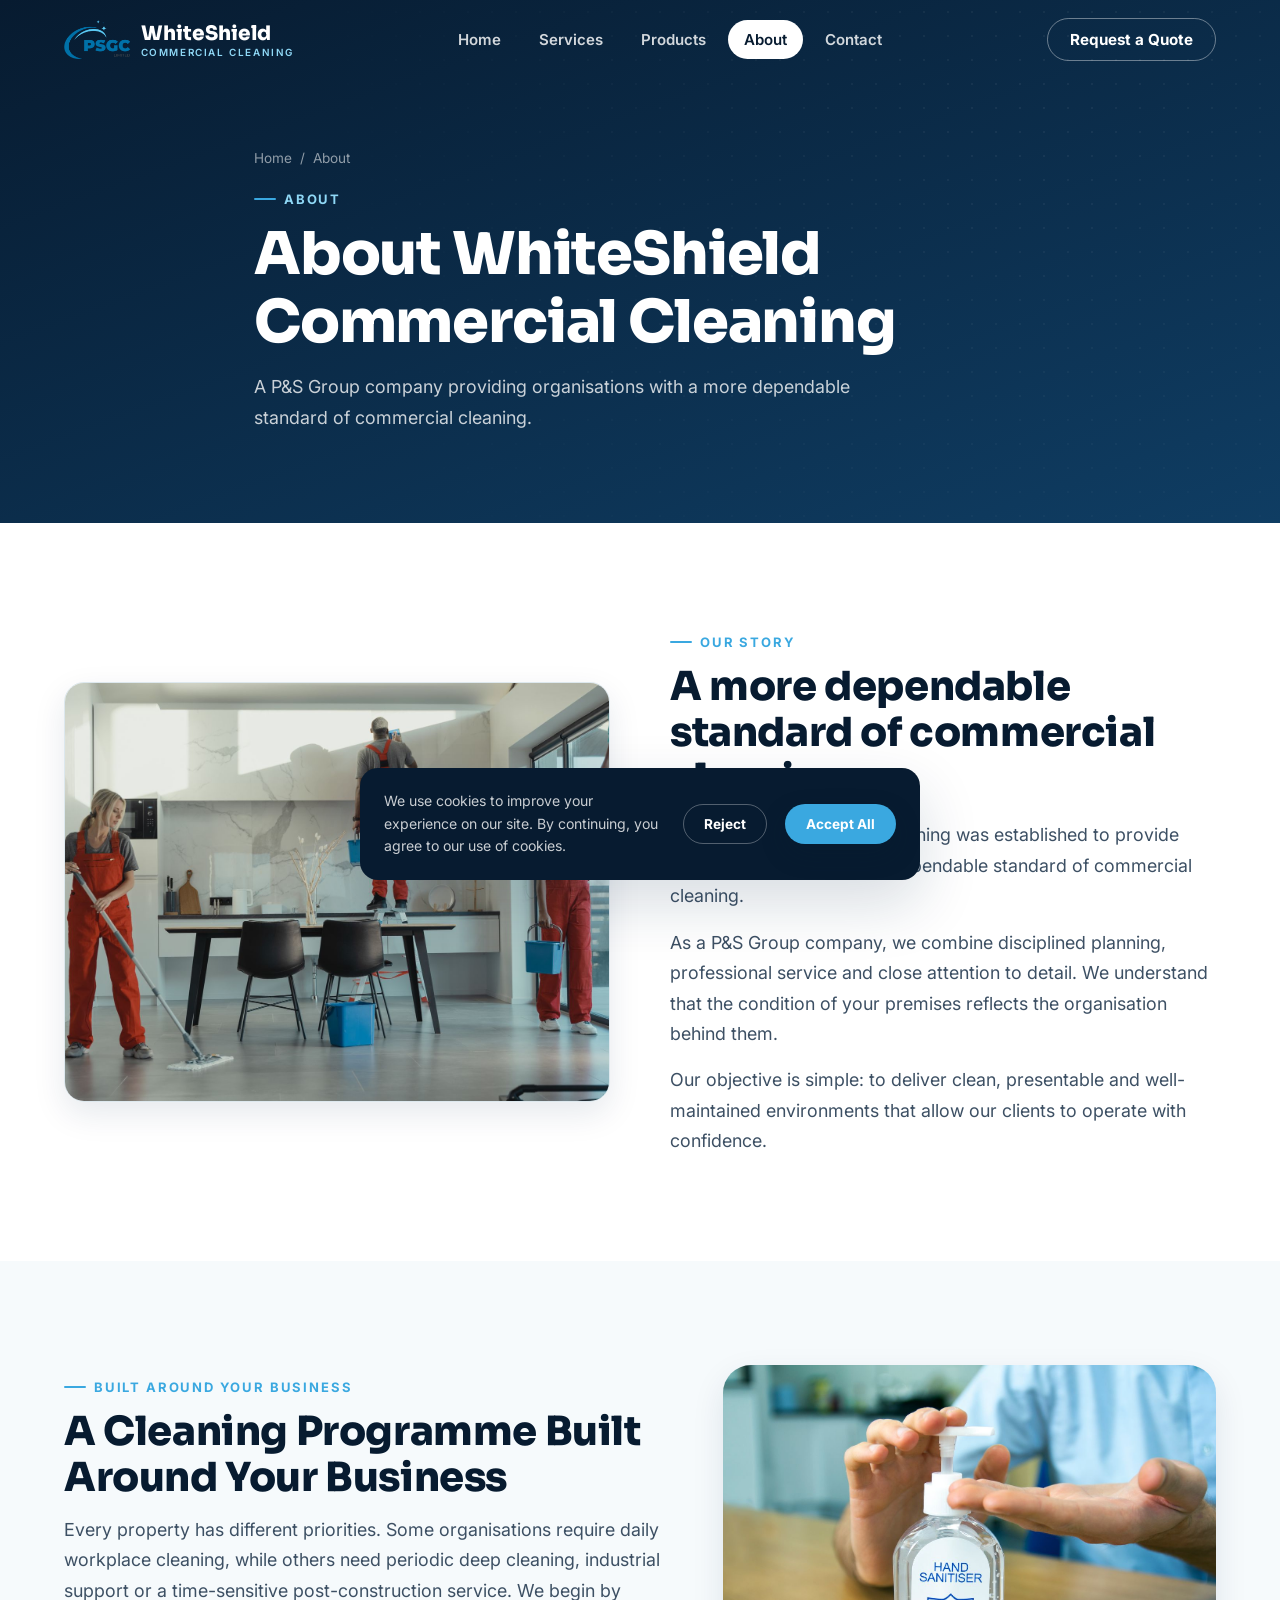
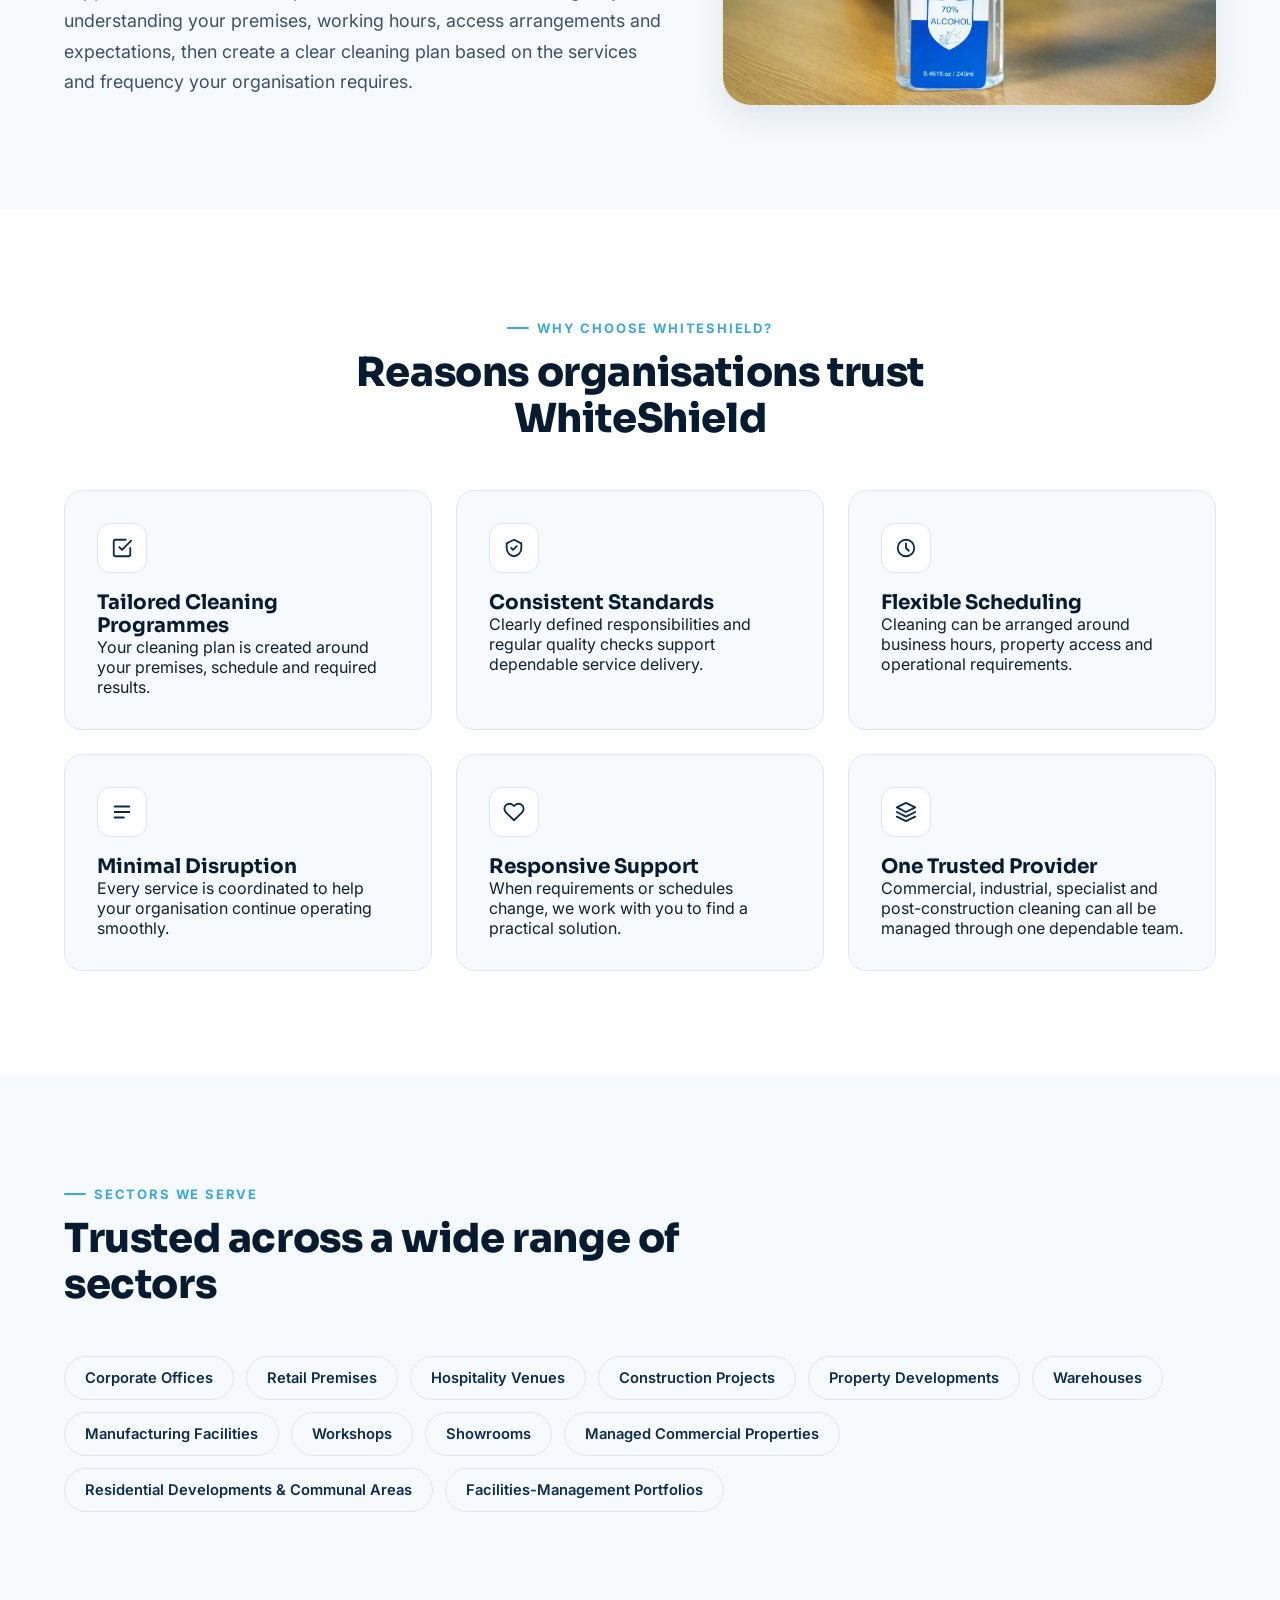
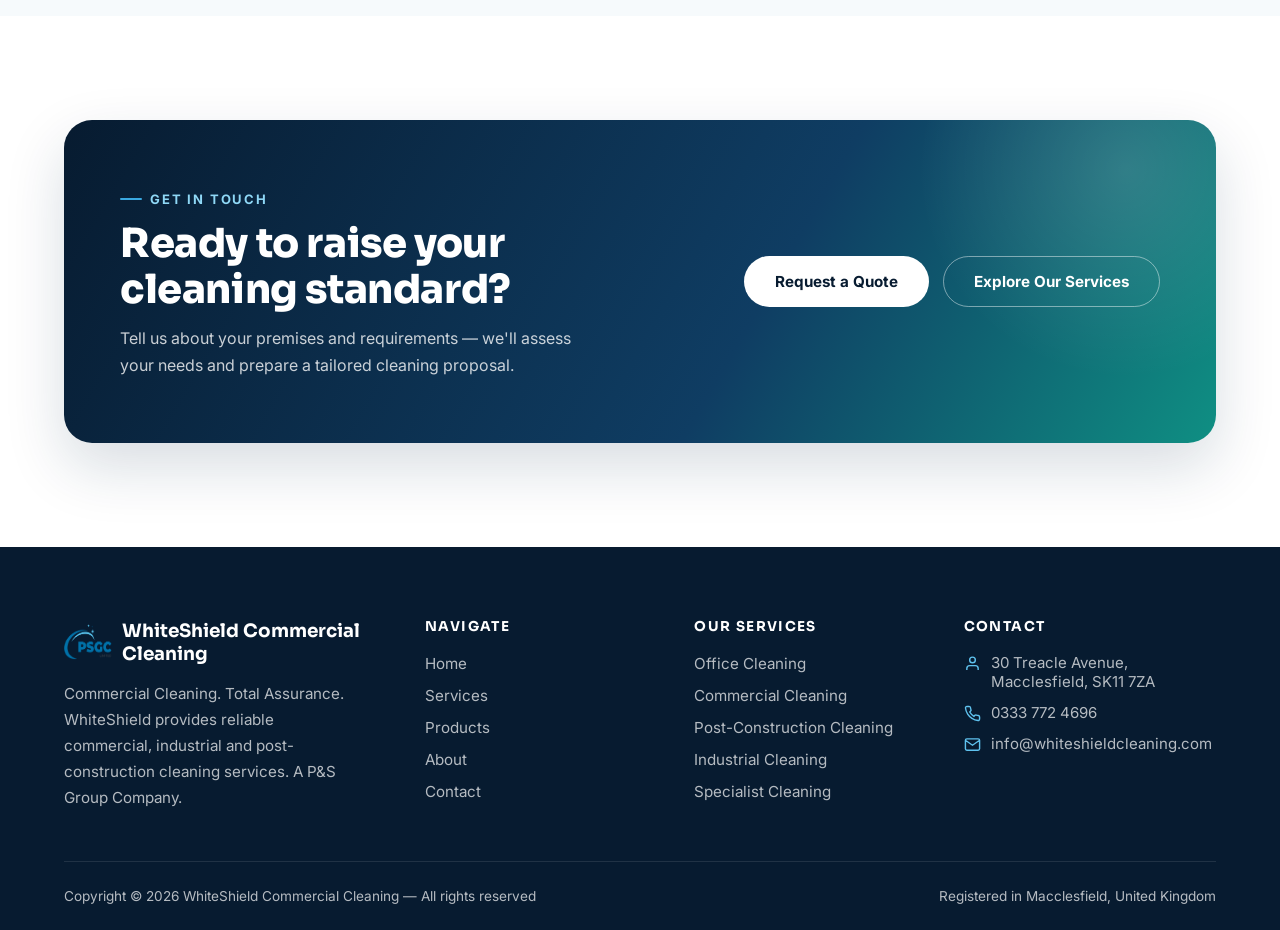
==== commit b703eb4a: "Swap stock photography, update contact details, add README - Replace dishwashing imagery and the unc" ====
--- a/about.html
+++ b/about.html
@@ -196,8 +196,8 @@
         <h4>Contact</h4>
         <ul class="footer-contact">
           <li><svg viewBox="0 0 24 24" fill="none" stroke="currentColor" stroke-width="2"><path d="M20 21v-2a4 4 0 00-4-4H8a4 4 0 00-4 4v2M12 11a4 4 0 100-8 4 4 0 000 8z"/></svg><span>30 Treacle Avenue, Macclesfield, SK11 7ZA</span></li>
-          <li><svg viewBox="0 0 24 24" fill="none" stroke="currentColor" stroke-width="2"><path d="M22 16.92v3a2 2 0 01-2.18 2 19.79 19.79 0 01-8.63-3.07 19.5 19.5 0 01-6-6 19.79 19.79 0 01-3.07-8.67A2 2 0 014.11 2h3a2 2 0 012 1.72c.127.96.361 1.903.7 2.81a2 2 0 01-.45 2.11L8.09 9.91a16 16 0 006 6l1.27-1.27a2 2 0 012.11-.45c.907.339 1.85.573 2.81.7A2 2 0 0122 16.92z"/></svg><span>07404 989324</span></li>
-          <li><svg viewBox="0 0 24 24" fill="none" stroke="currentColor" stroke-width="2"><path d="M4 4h16v16H4z" opacity="0"/><path d="M22 6l-10 7L2 6M4 4h16a2 2 0 012 2v12a2 2 0 01-2 2H4a2 2 0 01-2-2V6a2 2 0 012-2z"/></svg><span>info@psgclimited.com</span></li>
+          <li><svg viewBox="0 0 24 24" fill="none" stroke="currentColor" stroke-width="2"><path d="M22 16.92v3a2 2 0 01-2.18 2 19.79 19.79 0 01-8.63-3.07 19.5 19.5 0 01-6-6 19.79 19.79 0 01-3.07-8.67A2 2 0 014.11 2h3a2 2 0 012 1.72c.127.96.361 1.903.7 2.81a2 2 0 01-.45 2.11L8.09 9.91a16 16 0 006 6l1.27-1.27a2 2 0 012.11-.45c.907.339 1.85.573 2.81.7A2 2 0 0122 16.92z"/></svg><span>0333 772 4696</span></li>
+          <li><svg viewBox="0 0 24 24" fill="none" stroke="currentColor" stroke-width="2"><path d="M4 4h16v16H4z" opacity="0"/><path d="M22 6l-10 7L2 6M4 4h16a2 2 0 012 2v12a2 2 0 01-2 2H4a2 2 0 01-2-2V6a2 2 0 012-2z"/></svg><span>info@whiteshieldcleaning.com</span></li>
         </ul>
       </div>
     </div>
